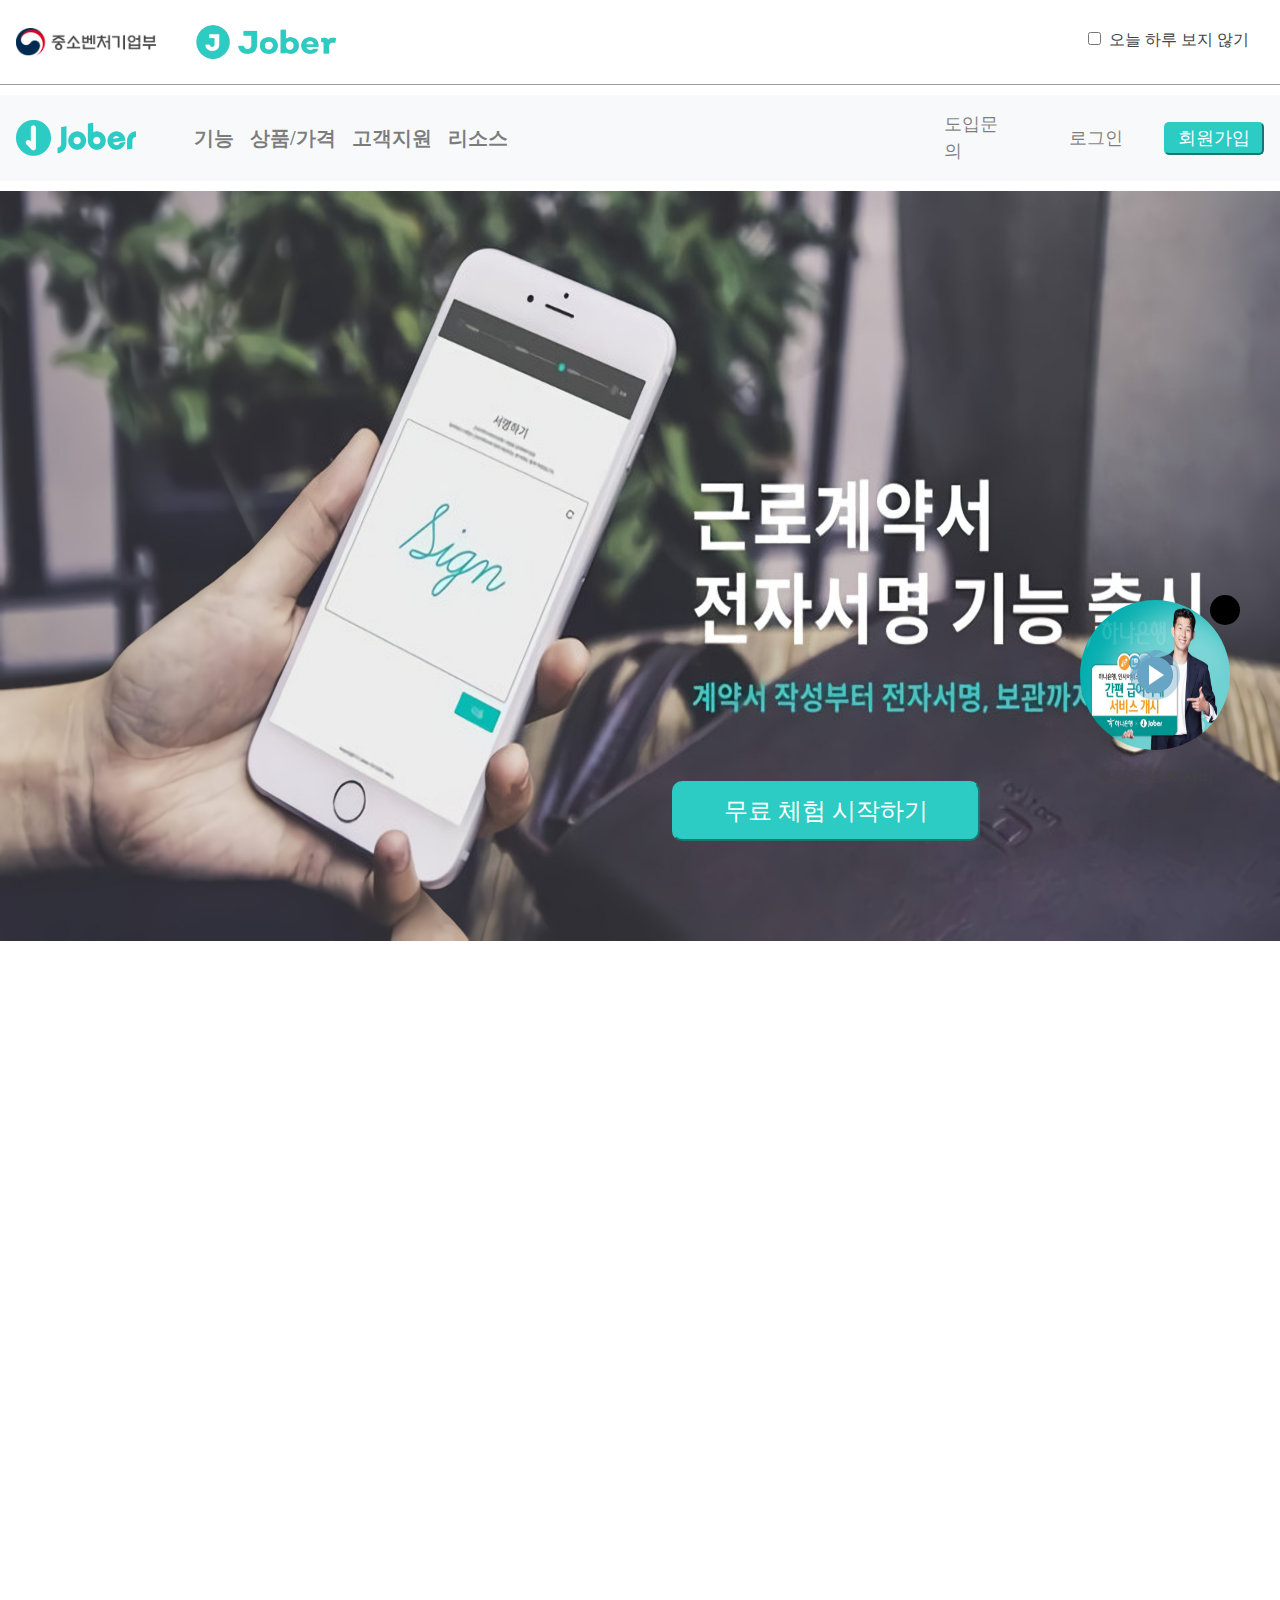
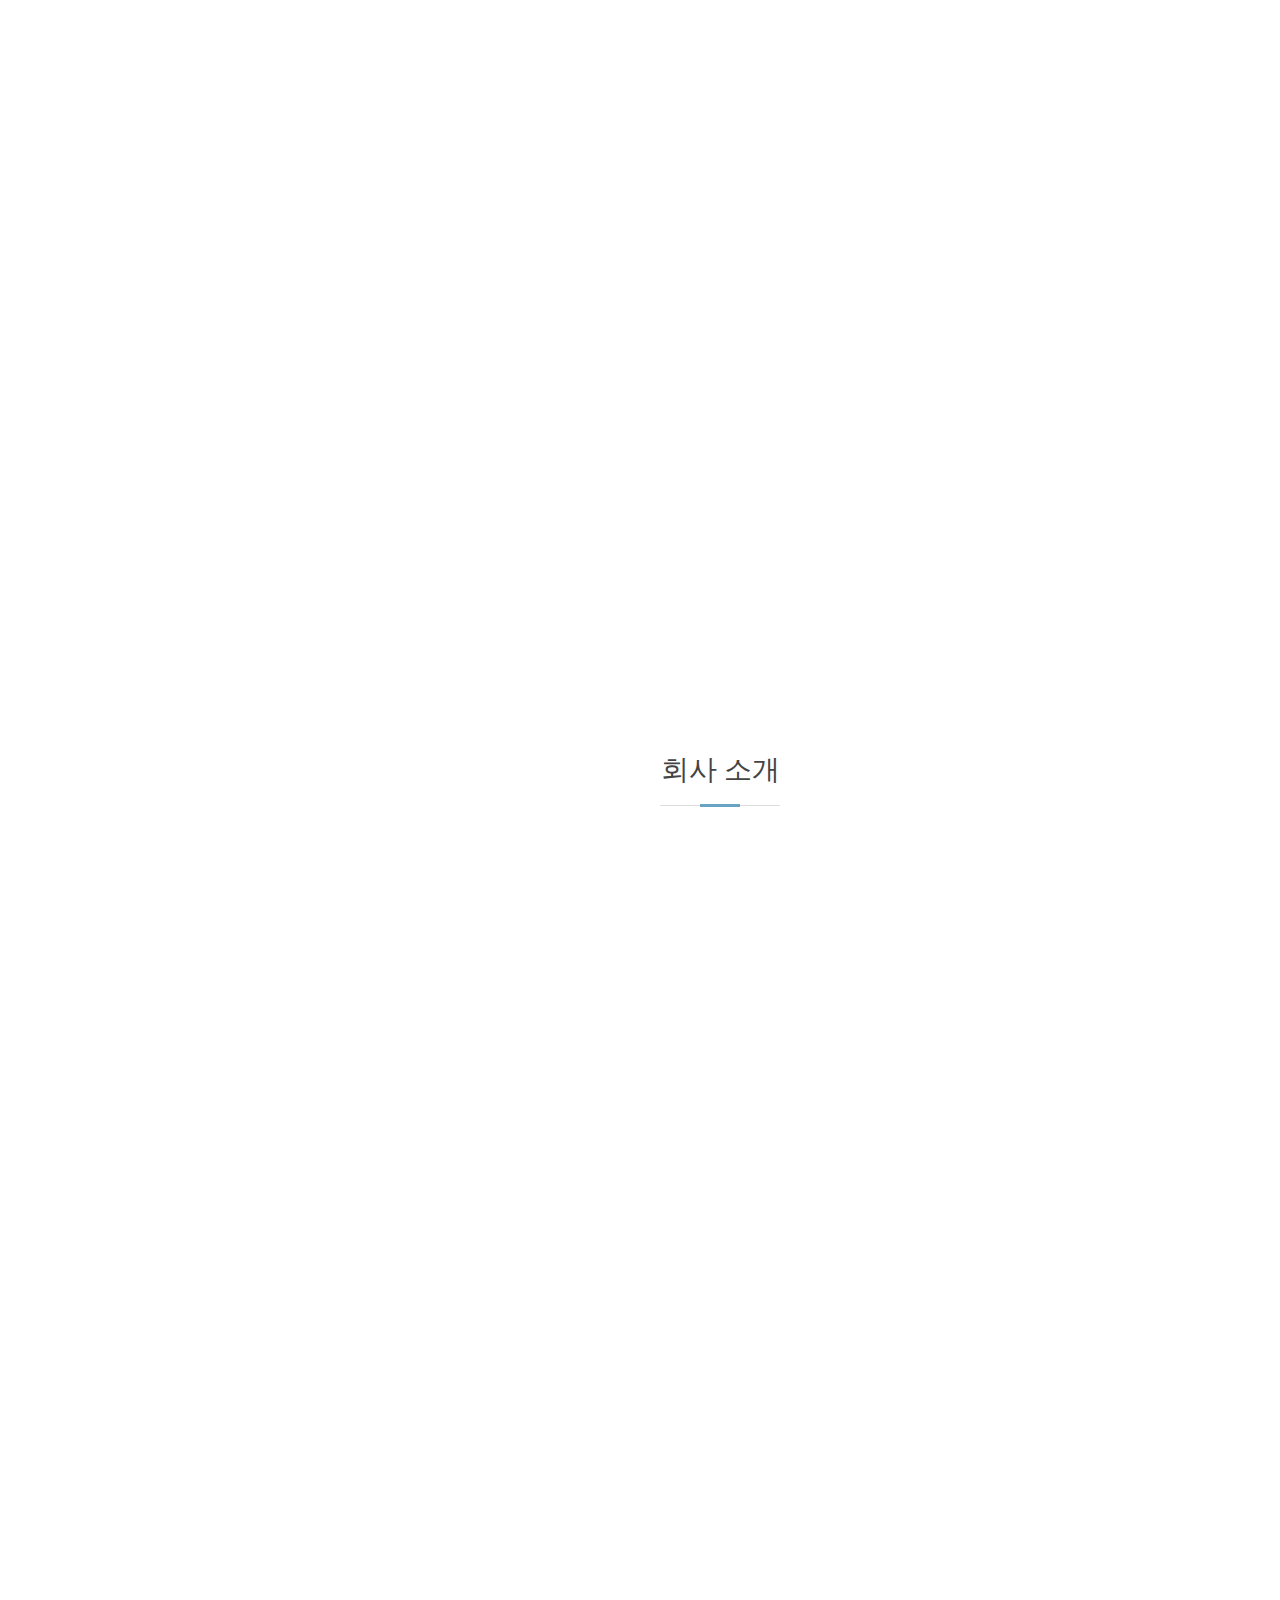
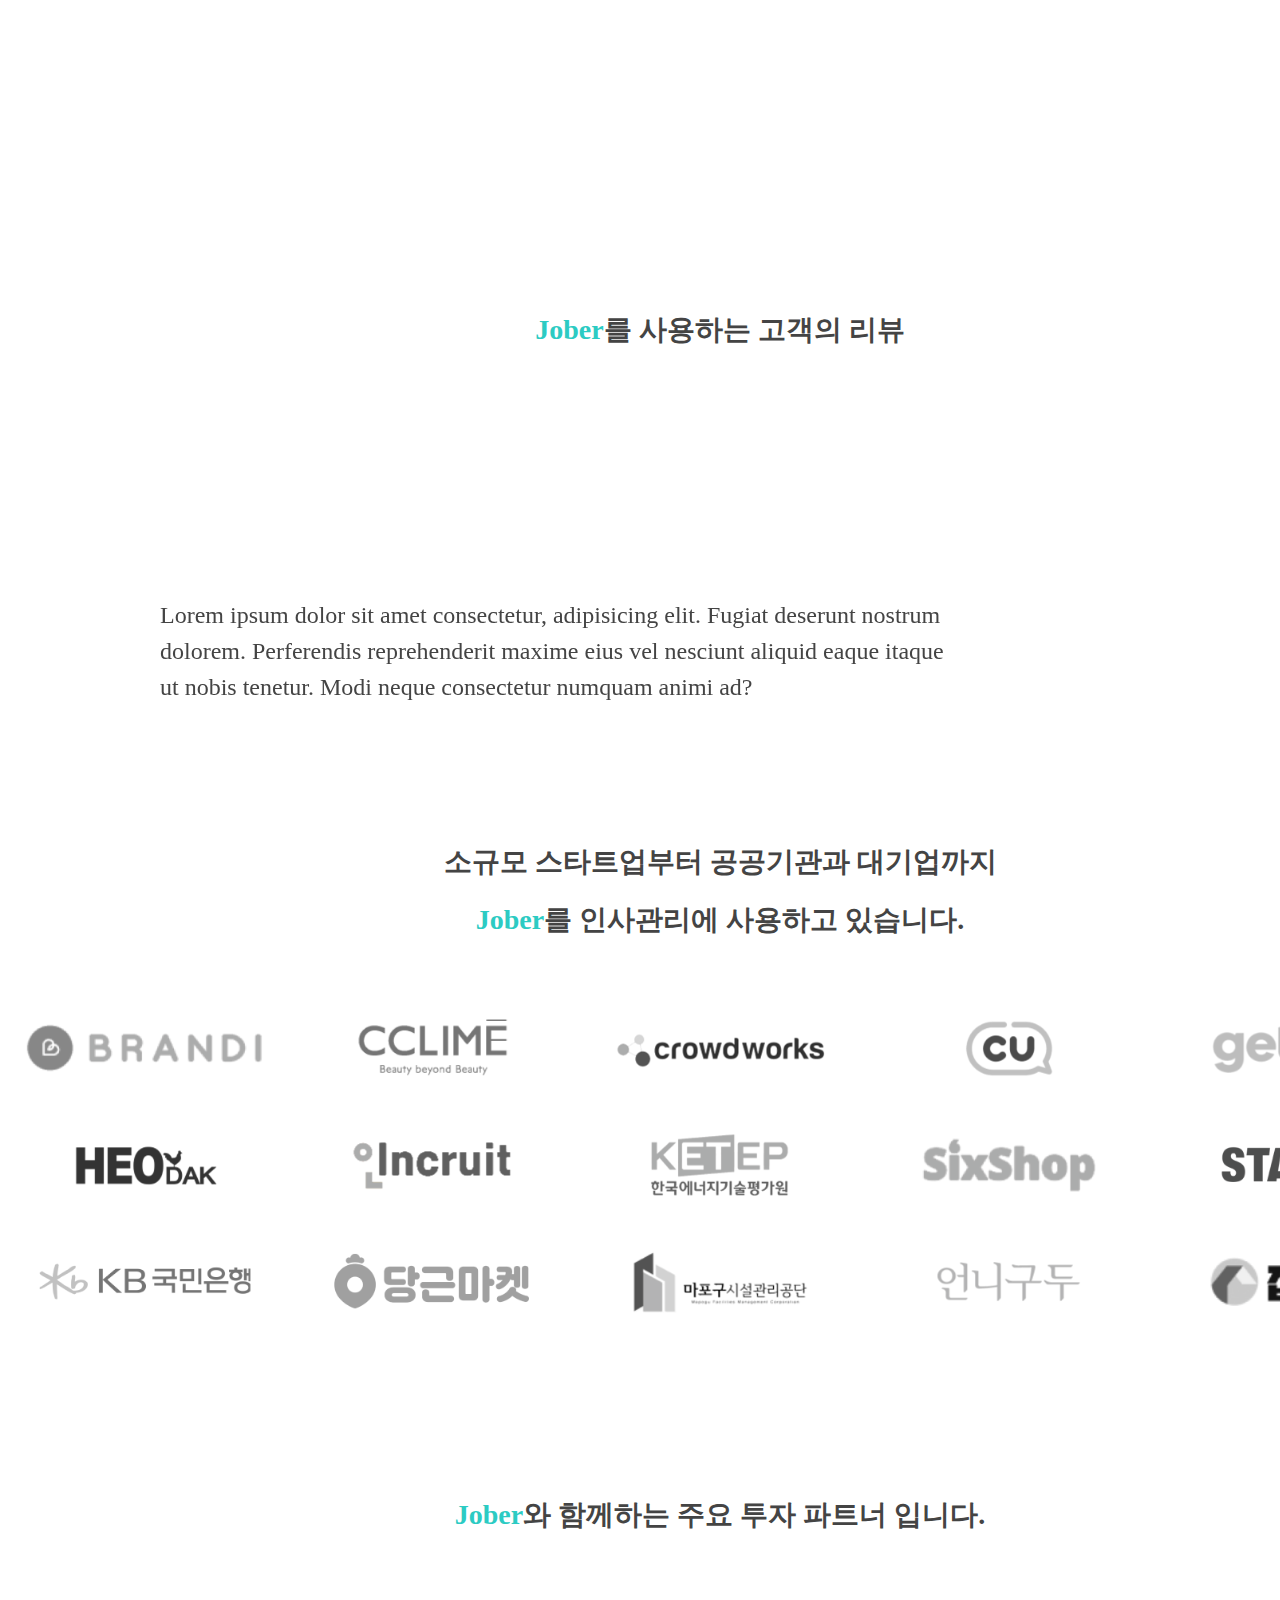
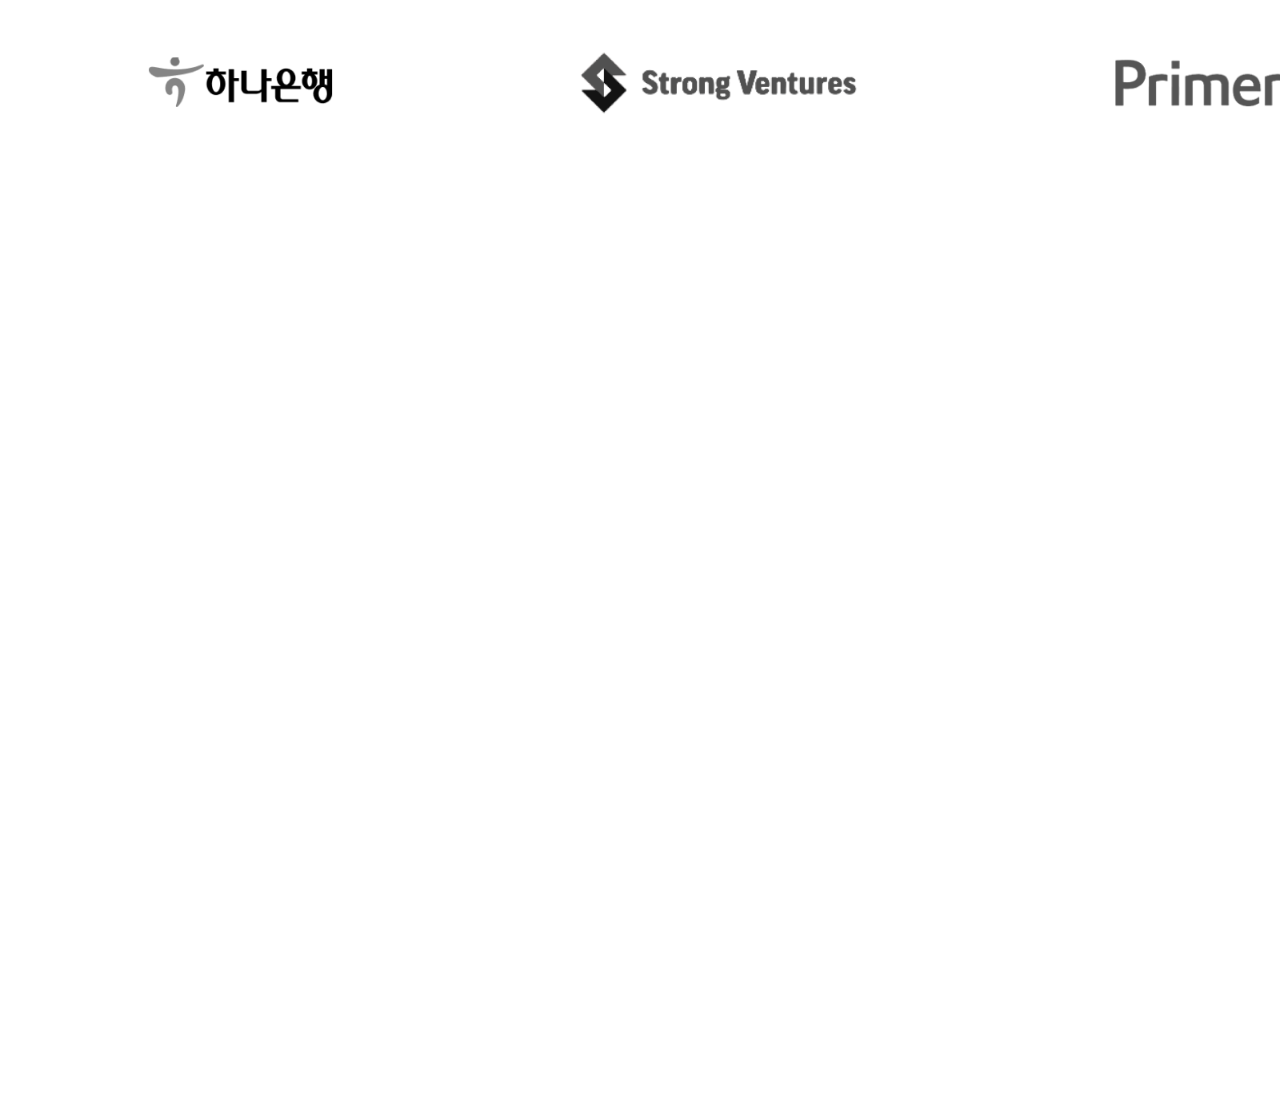
==== index.html @ acbde09c "first commit" ====
<!DOCTYPE html>
<html lang="en">

<head>
  <meta charset="utf-8">
  <meta http-equiv="X-UA-Compatible" content="IE=edge, chrome=1">
  <meta content="width=device-width, initial-scale=1.0" name="viewport">
  <script src="https://use.fontawesome.com/releases/v5.2.0/js/all.js"></script>
  <title>Jober</title>
  <meta content="" name="description">
  <meta content="" name="keywords">
  <link href="https://fonts.googleapis.com/earlyaccess/nanumbrushscript.css" rel="stylesheet">
  <link rel="stylesheet" href="https://cdnjs.cloudflare.com/ajax/libs/font-awesome/5.9.0/css/all.css" integrity="sha256-PF6MatZtiJ8/c9O9HQ8uSUXr++R9KBYu4gbNG5511WE=" crossorigin="anonymous" />
  <!-- Favicons -->
  <link href="https://fonts.googleapis.com/icon?family=Material+Icons" rel="stylesheet">
  <link href="//spoqa.github.io/spoqa-han-sans/css/SpoqaHanSans-kr.css" rel="stylesheet">
  <link href="assets/img/jober_icon.png" rel="icon">
  <link href="assets/img/jober_icon.png" rel="apple-touch-icon">
  <script src="./assets/js/jquery-3.6.0.min.js"></script>
  
  <!-- Vendor CSS Files -->
  <link href="assets/vendor/bootstrap/css/bootstrap.min.css" rel="stylesheet">
  <link href="assets/vendor/animate.css/animate.min.css" rel="stylesheet">
  <link href="assets/vendor/icofont/icofont.min.css" rel="stylesheet">
  <link href="assets/vendor/boxicons/css/boxicons.min.css" rel="stylesheet">
  <link href="assets/vendor/venobox/venobox.css" rel="stylesheet">
  <link href="assets/vendor/owl.carousel/assets/owl.carousel.min.css" rel="stylesheet">
  <link href="assets/vendor/aos/aos.css" rel="stylesheet">

  <!-- Template Main CSS File -->
  <link href="assets/css/style.css" rel="stylesheet">

  <!-- =======================================================
  * Template Name: Moderna - v2.2.1
  * Template URL: https://bootstrapmade.com/free-bootstrap-template-corporate-moderna/
  * Author: BootstrapMade.com
  * License: https://bootstrapmade.com/license/
  ======================================================== -->
</head>

<body>

  <div class="top_modal">

    <div class="tm_contaienr">
     <div class="tm_logo">
       <img src="./assets/img/중소벤처기업부_logo.png" alt="" width="140">
       <i class="fas fa-times"></i>
       <img src="./assets/img/jober.png" alt="" width="140">
     </div>

    <div class="today_check">
      <input type="checkbox" class="mr-1">
      오늘 하루 보지 않기
      <a class="cancle"><i class="fas fa-times fa-lg" style="margin-left:15px"></i></a>
    </div>
  </div>
  </div>


  <!-- ======= Header ======= -->
  <header>
  <div class="nav_container">
    <nav class="navbar navbar-expand-lg navbar-light bg-light">
      <a class="navbar-brand" href="#"><img src="./assets/img/Jober Logo - primary.png" alt="" width="120px"></a>
      <button class="navbar-toggler" type="button" data-toggle="collapse" data-target="#navbarText" aria-controls="navbarText" aria-expanded="false" aria-label="Toggle navigation">
        <span class="navbar-toggler-icon"></span>
      </button>
      <div class="collapse navbar-collapse" id="navbarText">
        <ul class="navbar-nav mr-auto">
          <li class="nav-item">
            <a class="nav-link" href="#">기능 <span class="sr-only">(current)</span></a>
          </li>
          <li class="nav-item">
            <a class="nav-link" href="#">상품/가격</a>
          </li>
          <li class="nav-item">
            <a class="nav-link" href="#">고객지원</a>
          </li>
          <li class="nav-item">
            <a class="nav-link" href="#">리소스</a>
          </li>
        </ul>
        <span class="navbar-text">
          <div class="question">
            <i class="far fa-comment-dots"></i>
            <p>도입문의</p>
          </div>
          <div class="sign_in">
            <i class="fas fa-sign-in-alt"></i>
            <p>로그인</p>
          </div>
          <div class="sign_up">
            <button class="btn-info">회원가입</button>
          </div>
        </span>
      </div>
    </nav>
</div>
</header>
  <!-- ======= Hero Section ======= -->
  <section id="hero" class="d-flex justify-cntent-center align-items-center">
    <div class="hero_contents">
      <button class="btn-info">무료 체험 시작하기</button>
    </div>
  </section><!-- End Hero -->



  <!-- main start -->
  <main id="main">


    <div class="main_container" data-aos="fade-up" style="margin-top: 200px;">
            
      <div class="section-title">
        <h2>Jober 인사서비스 핵심</h2>
      </div>
       

      
      <div id="carouselExampleFade" class="carousel slide carousel-fade" data-ride="carousel">

        <div class="slidebanner">
          <ul class="bannerbox">   

            <li class="slide_contents">
              <div class="ad_ct">
                <div class="ad_img1">
                </div>
                <h4>근로계약 및 인사서식</h4>
                <p>PC나 모바일로 전자서명이 가능한 근로계약서의 생성 및 관리</p>
                </div>
          </li>

            <li class="slide_contents">
              <div class="ad_ct">
                <div class="ad_img2">
                </div>
                <h4>임직원 정보관리</h4>
                <p>임직원의 인사정보를 한곳에서! 임직원 인사카드</p>
              </div>
            </li>
            
            <li class="slide_contents">
              <div class="ad_ct">
                <div class="ad_img3">
                </div>
              <h4>채용자 관리 시스템</h4>
              <p>지원자의 이력서 관리가 가능한 채용 사이트 생성 및 지원자 관리</p>
            </div>
            </li>

            <li class="slide_contents">
              <div class="ad_ct">
                <div class="ad_img4">
                </div>
              <h4>임직원 인건비 관리</h4>
              <p>급여이체도 쉽고 빠르게 급여대장 관리</p>
            </div>
            </li>

            <li class="slide_contents">
              <div class="ad_ct">
                <div class="ad_img5">
                </div>
              <h4>노무사 연결 및 상담</h4>
              <p>지원금 신청부터 노무이슈 해결까지 노무사 연결 및 상담</p>
            </div>
            </li>
            
          </ul>        
        </div> 


        </div>
      </div>
        <div style="clear:both;margin-bottom: 75px;"></div>


    <!-- ======= Services Section ======= -->
    <section class="services">
      <div class="main_container">

        <div class="row">
          <div class="col-md-6 col-lg-3 d-flex align-items-stretch" data-aos="fade-up">
            <div class="icon-box icon-box-pink">
              <div class="icon"><i class="far fa-comments" style="font-size: 35px;"></i></div>
              <h4 class="title"><a href="">소통</a></h4>
              <p class="description"><spen style="color: #2ccbc3;">JOBER</spen>는 소통을 통해 부족한 점을 보안합니다.</p>
            </div>
          </div>

          <div class="col-md-6 col-lg-3 d-flex align-items-stretch" data-aos="fade-up" data-aos-delay="100">
            <div class="icon-box icon-box-cyan">
              <div class="icon"><i class="far fa-lightbulb" style="font-size: 35px;"></i></div>
              <h4 class="title"><a href="">창의력</a></h4>
              <p class="description"><spen style="color: #2ccbc3;">JOBER</spen>는 창의력으로 새로운 것을 도전합니다.</p>
            </div>
          </div>

          <div class="col-md-6 col-lg-3 d-flex align-items-stretch" data-aos="fade-up" data-aos-delay="200">
            <div class="icon-box icon-box-green">
              <div class="icon"><i class="far fa-handshake"  style="font-size: 35px;"></i></div>
              <h4 class="title"><a href="">협력</a></h4>
              <p class="description"><spen style="color: #2ccbc3;">JOBER</spen>는 협력을 통해 문제를 해결해 나갑니다.</p>
            </div>
          </div>

          <div class="col-md-6 col-lg-3 d-flex align-items-stretch" data-aos="fade-up" data-aos-delay="200">
            <div class="icon-box icon-box-blue">
              <div class="icon"><i class="bx bx-world"></i></div>
              <h4 class="title"><a href="">발전</a></h4>
              <p class="description"><spen style="color: #2ccbc3;">JOBER</spen>는 소통 , 창의력 , 협력을 통해 나아갑니다.</p>
            </div>
          </div>

        </div>

      </div>
    </section><!-- End Services Section -->

    <!-- ======= Why Us Section ======= -->
    <section class="why-us section-bg" >
      <div class="main_container">
        <div class="video_icon">
          <i class="fas fa-times fa-lg"></i>
        </div>
        <div class="row">
          <div class=" video-box">
            
            <a href="https://youtu.be/bBo8QLBemeE" class="venobox play-btn mb-4" data-vbtype="video" data-autoplay="true"></a>
          </div>

          <p class="video_content">하나은행 ✖ 자버</p>
          
        </div>

      </div>
    </section><!-- End Why Us Section -->



    <!-- ======= Features Section ======= -->
    <section class="features">
      <div class="main_container mb-5">

        <div class="section-title">
          <h2>회사 소개</h2>
        </div>

        <div class="row mb-5" data-aos="fade-up">
          <div class="col-md-5">
            <img src="./assets/img/undraw_winners_ao2o.svg" class="img-fluid" alt="">
          </div>
          <div class="col-md-7 pt-5  company_intro">
            <h3><strong><spen style="color: #2ccbc3;">Jober</spen> 수상내역 · 정부지원사업</strong></h3>
            <br>
            <br>
            <p>
              2019 은행권청년창업재단 디캠프의 스타트업 데모데이 행사 우승
              <br>
              <br>
              2018~2020 창업진흥원에서 시행한 정부 사업 수행
              <br>
              <br>
              2020 삼일상업고등학교 산학협력 체결
              <br>
              <br>
              2019 서울산업진흥원에서 서울창업허브 우수기업 선정
              <br>
              <br>
              벤처기업·특허출원
              <br>
              <br>
              비대면바우처 사업 공급기업 선정
            </p>
          </div>
        </div>



        <div class="row" data-aos="fade-up">
          <div class="col-md-5">
            <img src="./assets/img/undraw_visual_data_re_mxxo (1).svg" class="img-fluid" alt="">
          </div>
          <div class="col-md-7 pt-5 company_intro">
            <h3><strong>함께 성장하는 <spen style="color: #2ccbc3;">Jober</strong></spen></h3>
            <br>
            <br>
            <p>
              2018년 1월 출시 이후 소상공인부터 스타트업, 중소기업 뿐만 아니라
              <br>
              <br>
              근로자수가 300명이나 넘는 대기업, 공공기관까지
              <br>
              <br>
              자버 인사 서비스를 인사관리에 사용하고 있는 기업/기관들이 꾸준히 증가해왔습니다.
              <br>
              <br>
              2021년 3월 기준, 2만개 이상의 고객사가 자버 인사 서비스를 이용하고 있으며
              <br>
              <br>
              매월 1,000개 이상이 고객사 신규 고객으로 유입되고 있습니다.
            </p>
          </div>
          </div>
        <img src="./assets/img/icon" alt="">

      </div>



          <!--<h3>출처</h3>
          JQuery 단순 자동롤링배너(작성자 레사)
          https://blog.naver.com/kkoma913/220289160897 -->



            <div class="main_container">

              <h3 style="text-align: center; font-size: 28px;" ><strong><spen style="color: #2ccbc3;">Jober</spen>를 사용하는 고객의 리뷰</strong></h3><br><br><br>
              
              <div class="interview-box">

                <div id="carouselExampleIndicators" class="carousel slide" data-ride="carousel">
                  <ol class="carousel-indicators">
                    <li data-target="#carouselExampleIndicators" data-slide-to="0" class="active"></li>
                    <li data-target="#carouselExampleIndicators" data-slide-to="1"></li>
                    <li data-target="#carouselExampleIndicators" data-slide-to="2"></li>
                  </ol>
                  <div class="carousel-inner">
                    <div class="carousel-item active">
                      <div class="carousel-contents">
                      <p>Lorem ipsum dolor sit amet consectetur, adipisicing elit. Fugiat deserunt nostrum dolorem. Perferendis reprehenderit maxime eius vel nesciunt aliquid eaque itaque ut nobis tenetur. Modi neque consectetur numquam animi ad?</p>
                     </div>
                    </div>
                    <div class="carousel-item">
                      <div class="carousel-contents">
                        <p>Lorem ipsum dolor sit amet consectetur, adipisicing elit. Fugiat deserunt nostrum dolorem. Perferendis reprehenderit maxime eius vel nesciunt aliquid eaque itaque ut nobis tenetur. Modi neque consectetur numquam animi ad?</p>
                       </div>
                    </div>
                    <div class="carousel-item">
                      <div class="carousel-contents">
                        <p>Lorem ipsum dolor sit amet consectetur, adipisicing elit. Fugiat deserunt nostrum dolorem. Perferendis reprehenderit maxime eius vel nesciunt aliquid eaque itaque ut nobis tenetur. Modi neque consectetur numquam animi ad?</p>
                       </div>
                    </div>
                  </div>
                  <a class="carousel-control-prev" href="#carouselExampleIndicators" role="button" data-slide="prev">
                    <span class="carousel-control-prev" aria-hidden="true"><i class="fas fa-angle-left fa-4x" style="color:black"></i></span>
                    <span class="sr-only"></span>
                  </a>
                  <a class="carousel-control-next" href="#carouselExampleIndicators" role="button" data-slide="next">
                    <span class="carousel-control-next" aria-hidden="true"><i class="fas fa-angle-right fa-4x" style="color:black"></i></span>
                    <span class="sr-only"></span>
                  </a>
                </div>

              </div>

            </div>
          

          <div class="pt-5 icon_container main_container" style="margin-top:30px;">
            <h3 style="text-align: center; font-size: 28px;margin-bottom: 0; "><strong>소규모 스타트업부터 공공기관과 대기업까지 </strong></h3><br>

              <h3 style="text-align: center; font-size: 28px; "><strong><span style="color: #2ccbc3;">Jober</span>를 인사관리에 사용하고 있습니다.</strong></h3>
                <br>
                <div class='icons'>
                <a href="https://www.brandi.co.kr/"><img src='./assets/img/icon1.png'></a>
                </div>
                <div class='icons'>
                <a href="https://cclime.co.kr/"><img src='./assets/img/icon2.png'></a>
                </div>
                <div class='icons'>
                <a href="https://crowdworks.kr/?utm_source=google&utm_medium=cpc&utm_campaign=sa_pc&utm_term=crowdworks&gclid=Cj0KCQjwkZiFBhD9ARIsAGxFX8BdypHGnUnk8q_rB4kQk1rrDGbDF9E1_VVjJ4FXG6Rxu2yYEfp3zFMaAmopEALw_wcB"><img src='./assets/img/icon3.png'></a>
                </div>
                <div class='icons'>
                <a href="https://cu.bgfretail.com/index.do"><img src='./assets/img/icon4.png'></a>
                </div>
                <div class='icons'>
                <a href="https://www.getcha.kr/"><img src='./assets/img/icon5.png'></a>
                </div>
                <div class='icons'>
                <a href="https://www.heodak.com/"><img src='./assets/img/icon6.png'></a>
                </div>
                <div class='icons'>
                <a href="https://www.incruit.com/?utm_source=google&utm_medium=cpc&utm_campaign=paid_keyword_google_pc&utm_term=%EC%B7%A8%EC%97%85%EC%82%AC%EC%9D%B4%ED%8A%B8%EC%B6%94%EC%B2%9C&epe_vid=103&epe_tcd=40175265&pco=107&gclid=Cj0KCQjwkZiFBhD9ARIsAGxFX8BmJfOow1HSjihU70XWDTmSdwc4Z4tr92oF6pnvLMLin_1UOjZdlv8aAoj2EALw_wcB"><img src='./assets/img/icon7.png'></a>
                </div>
                <div class='icons'>
                <a href="https://www.ketep.re.kr/contents/siteMain.do"><img src='./assets/img/icon8.png'></a>
                </div>
                <div class='icons'>
                <a href="https://www.sixshop.com/"><img src='./assets/img/icon9.png'></a>
                </div>
                <div class='icons'>
                <a href="https://www.stage9.co.kr/"><img src='./assets/img/icon10.png'></a>
                </div>
                <div class='icons'>
                <a href="https://www.kbstar.com/"><img src='./assets/img/icon11.png'></a>
                </div>
                <div class='icons'>
                <a href="https://www.daangn.com/"><img src='./assets/img/icon12.png'></a>
                </div>
                <div class='icons'>
                <a href="https://www.mfmc.or.kr/app/user/main/main.do"><img src='./assets/img/icon13.png'></a>
                </div>
                <div class='icons'>
                <a href="https://sistershu.com/"><img src='./assets/img/icon14.png'></a>
                </div>
                <div class='icons'>
                <a href="https://ziptoss.com/"><img src='./assets/img/icon15.png'></a>
                </div>

          <div style="clear:both;"></div>
      </div>
      </div>


      <div class="pt-5 icon_container main_container" style="margin-bottom: 100px; margin-top: 100px;">
        <div style="display: flex; justify-content: center;">
          <h3 style="font-size: 28px;"><strong><span style="color: #2ccbc3;">Jober</span>와 함께하는 주요 투자 파트너 입니다.</strong></h3>
        </div>
        <br>
        <br>
        <br>
        <br>
          <div style="display: flex; justify-content:space-around">
            <div class='icons'>
              <a href="https://www.kebhana.com/"><img src='./assets/img/하나은행.png'></a>
            </div>
            <div class='icons'>
              <a href="https://www.strongvc.com/"><img src='./assets/img/strong ventures.png'></a>
            </div>
            <div class='icons'>
              <a href="https://premier.one/"><img src='./assets/img/preimer.png'></a>
            </div>
          </div>
        </div>
 
        <!-- map -->
        <section class="section-bg" data-aos="fade-up" date-aos-delay="200">

          <div class="main_container" style="padding: 0;">
            <div class="row map_ct">
              <div class="col-lg-6 video-box2"><div class="map">
                <iframe src="https://www.google.com/maps/embed?pb=!1m18!1m12!1m3!1d4245.55328280116!2d126.95034848883691!3d37.54576680271514!2m3!1f0!2f0!3f0!3m2!1i1024!2i768!4f13.1!3m3!1m2!1s0x357c98a113276bab%3A0x42ef51912d6e6968!2z7ISc7Jq47LC97JeF7ZeI67iM!5e0!3m2!1sko!2skr!4v1621575228846!5m2!1sko!2skr"
                 style="border:0;" allowfullscreen="" loading="lazy"></iframe></div>
              </div>
    
              <div class="col-lg-6 d-flex flex-column justify-content-center p-5">
                <div class="map_text">
                <p>
                  <h5><strong>Address</strong></h5>
                  서울특별시 마포구 백범로31길 21 804호 (서울창업허브)<br><br>
                  <h5><strong>Tel</strong></h5>
                  <a href="tel:02-6402-0508">02-6402-0508</a><br><br>
                  <h5><strong>Email</strong></h5>
                  <a href="mailto:contact@jober.io">contact@jober.io</a><br><br>  
                </p>
                </div>
              </div>
              </div>
            </div>
         </section>
        
    </section><!-- End Features Section -->

  </main><!-- End #main -->

  <!-- ======= Footer ======= -->
  <footer id="footer" data-aos="fade-up" data-aos-easing="ease-in-out" data-aos-duration="500">

    



    <div class="main_container">
      <div class="copyright">
        (주) 자버 | 대표: 이동욱 | 서울특별시 마포구 백범로31길 21 804호 (서울창업허브) <br><br>
사업자등록번호: 246-81-00740 | 통신판매업신고: 2017-서울마포-2205 | 전화번호: 02-6402-0508

      </div>
      <div class="credits">
        <!-- All the links in the footer should remain intact. -->
        <!-- You can delete the links only if you purchased the pro version. -->
        <!-- Licensing information: https://bootstrapmade.com/license/ -->
        <!-- Purchase the pro version with working PHP/AJAX contact form: https://bootstrapmade.com/free-bootstrap-template-corporate-moderna/ -->
        <br>copyright © Jober 인사관리 서비스
        <br>
        <br>
        <a href="https://www.youtube.com/channel/UC_NRW0mOhC6DwkwvmIR2GbQ"><img src="./assets/img/유튜브.png" alt="" style="width: 22px; margin-right: 10px;"></a>
          <a href="https://www.facebook.com/jober.recruit/"><img src="./assets/img/페이스북.png" alt="" style="width: 22px; margin-right: 10px;"></a>
          <a href="https://www.instagram.com/jober.io/"><img src="./assets/img/Vector.png" alt="" style="width: 22px;"></a>
      </div>
    </div>
  </footer><!-- End Footer -->

  <a href="#" class="back-to-top"><i class="icofont-simple-up"></i></a>
 








  <script>

    $('.cancle').click(()=>{
      $('.top_modal').fadeOut();
    });


    $('.video_icon').click(()=>{
      $('.why-us').hide();
    })

  </script>




  <script>

      let current=0;
      let $interval;
      let plussize;
      let minussize;
      let timeset = 1000;

      timer();

      function timer(){
          var $interval=setInterval(function(){slide()},4000);                        
        }

        if(window.innerWidth >= 1200){
          plussize = "+=368px"
          minussize = "-=368px"
          timeset = 1000;
        }else if(992 <= window.innerWidth < 1200 && window.innerWidth >= 992){
          plussize = "+=315px"
          minussize = "-=315px"
          timeset = 1000;
        }else if(window.innerWidth < 992 && window.innerWidth >= 768 ){
          plussize = "+=353px"
          minussize = "-=353px"
          timeset = 1000;
        }else if(window.innerWidth < 768){
          plussize = "+=353px"
          minussize = "-=353px"
          timeset = 0;
        }



        function slide(){
          $(".bannerbox").animate({left:minussize},timeset,function(){
            $(this).css({"left":0});
            $(".bannerbox").append( $(".slide_contents").eq(0) );
          });    
          current++;
          if(current==5)current=0;
        }   

  </script>

  <!-- Vendor JS Files -->
  <script src="assets/vendor/jquery/jquery.min.js"></script>
  <script src="assets/vendor/bootstrap/js/bootstrap.bundle.min.js"></script>
  <script src="assets/vendor/jquery.easing/jquery.easing.min.js"></script>
  <script src="assets/vendor/php-email-form/validate.js"></script>
  <script src="assets/vendor/venobox/venobox.min.js"></script>
  <script src="assets/vendor/waypoints/jquery.waypoints.min.js"></script>
  <script src="assets/vendor/counterup/counterup.min.js"></script>
  <script src="assets/vendor/owl.carousel/owl.carousel.min.js"></script>
  <script src="assets/vendor/isotope-layout/isotope.pkgd.min.js"></script>
  <script src="assets/vendor/aos/aos.js"></script>

  <!-- Template Main JS File -->
  <script src="assets/js/main.js"></script>

</body>

</html>
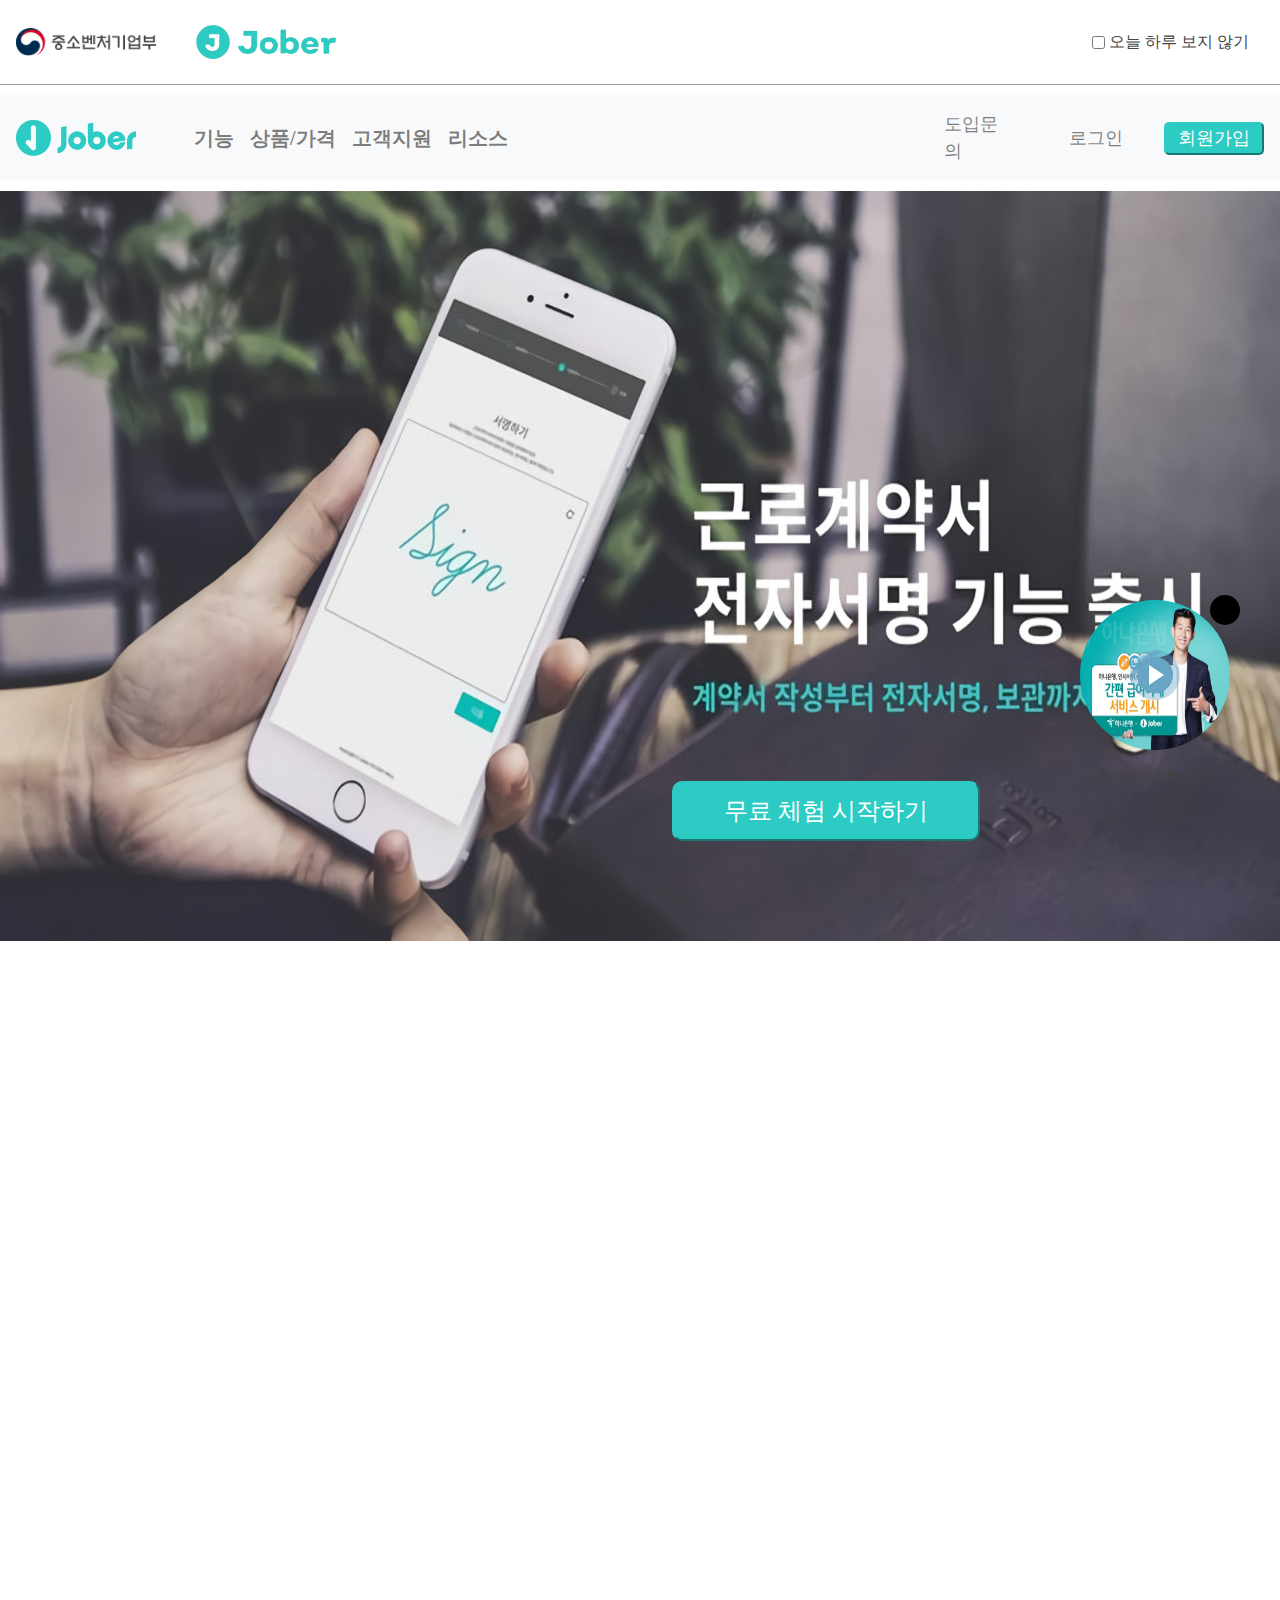
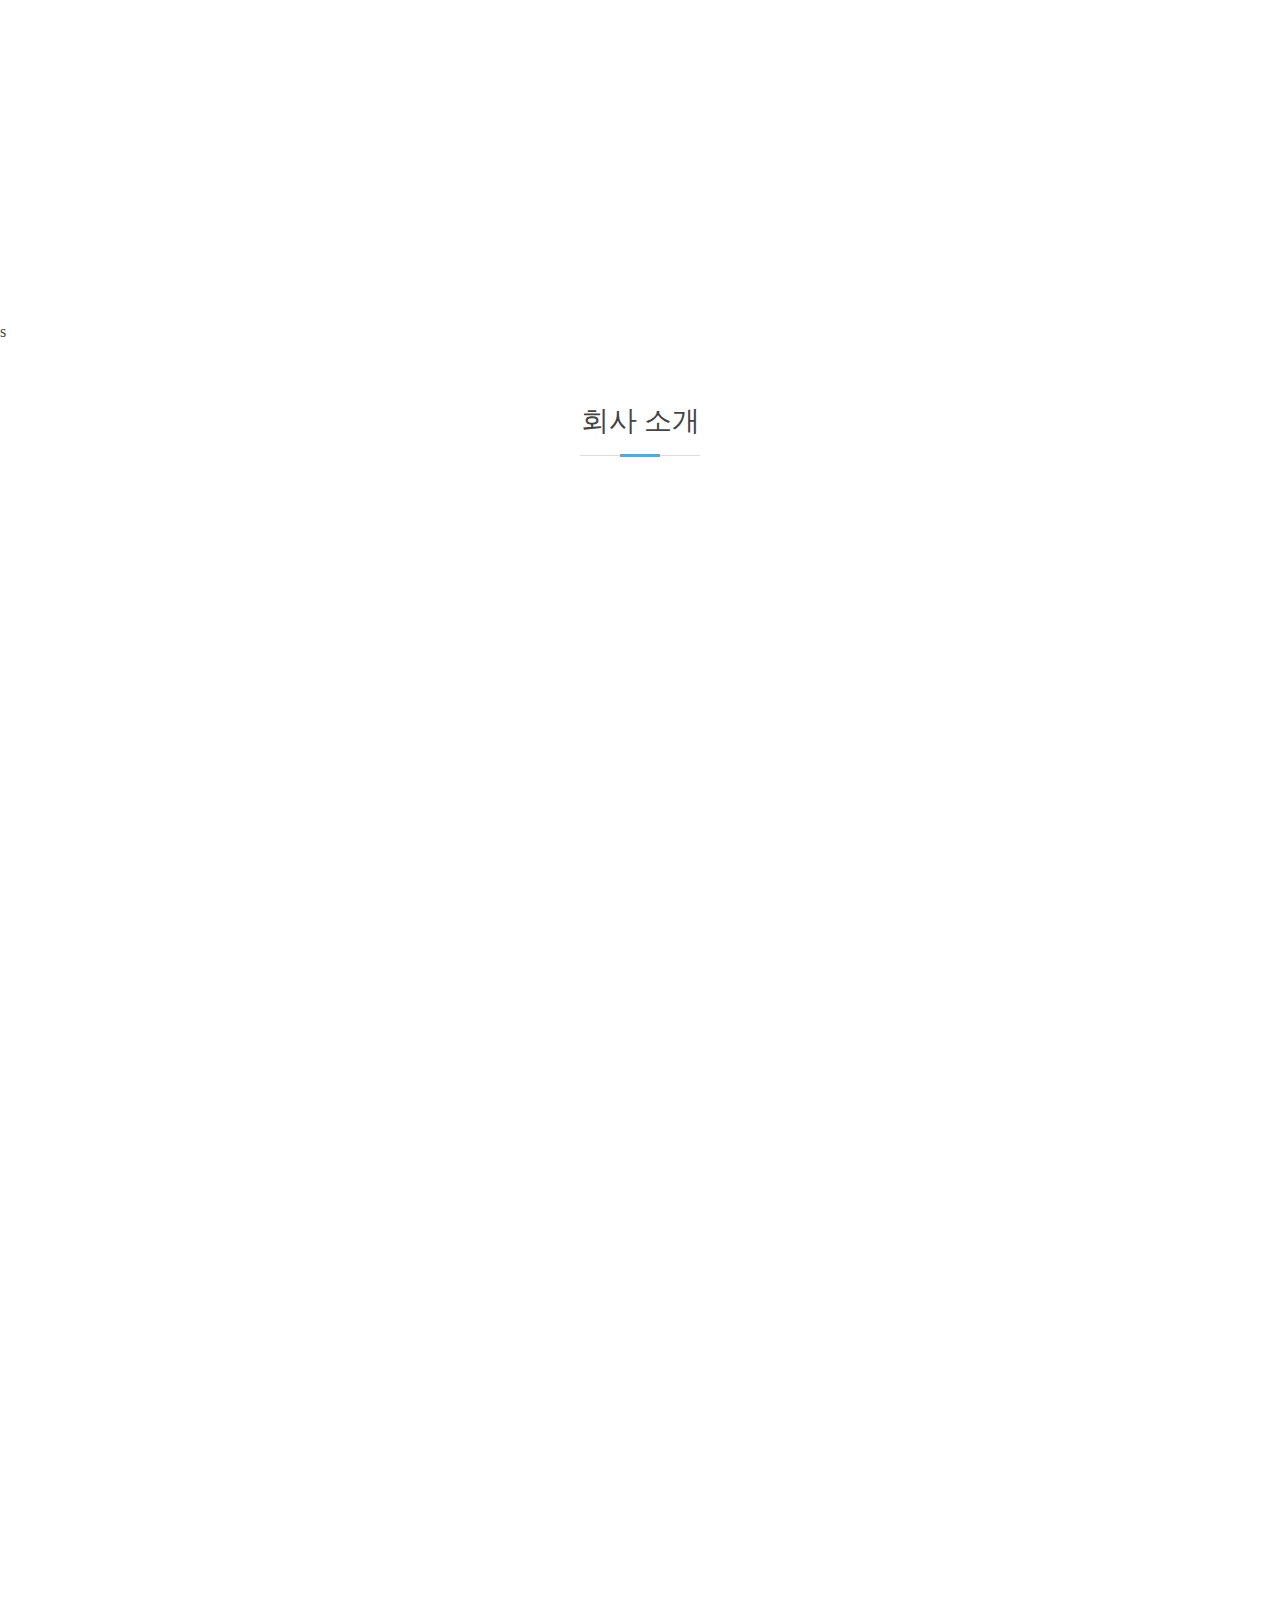
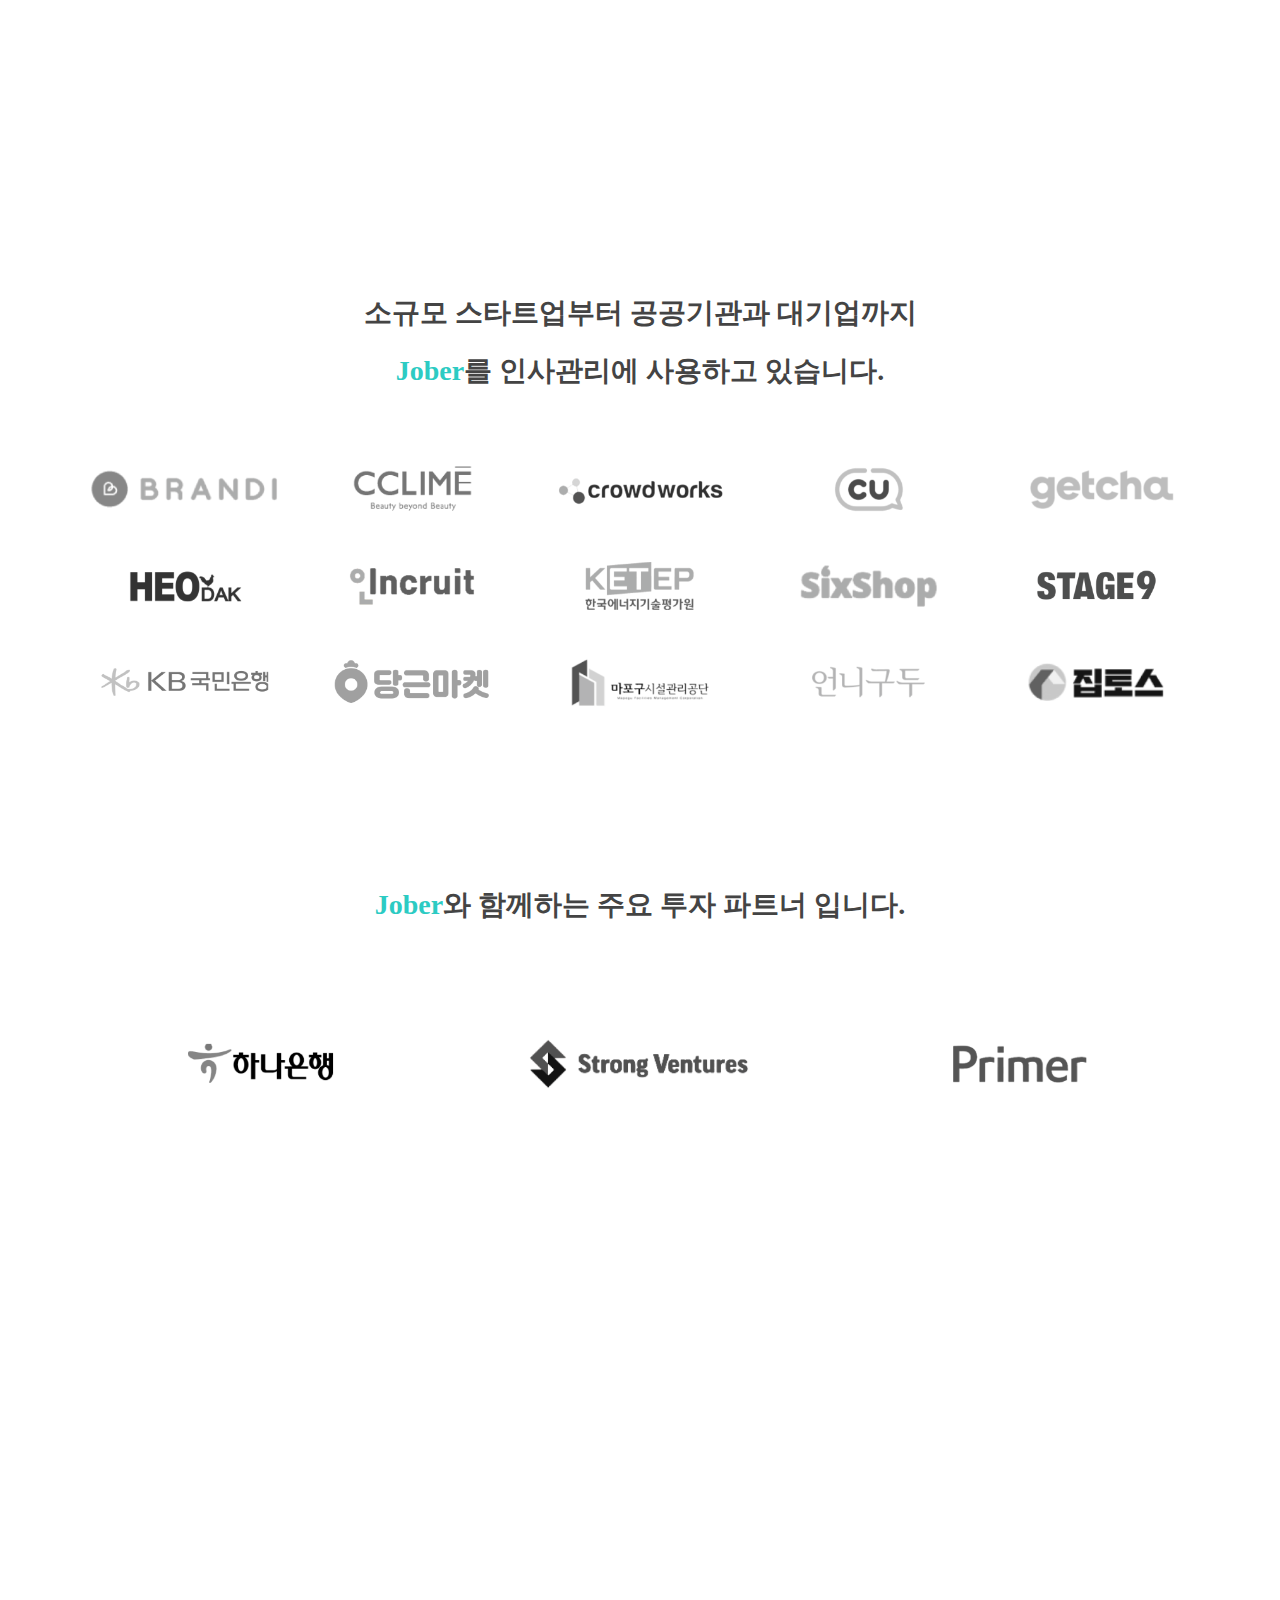
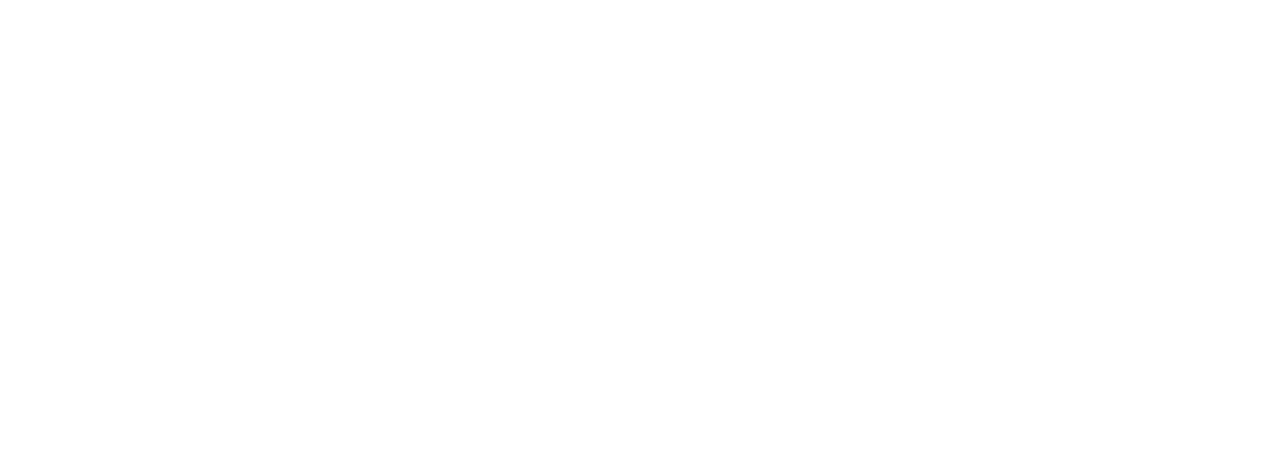
==== commit 5c321e15: "responsive page step1" ====
--- a/index.html
+++ b/index.html
@@ -59,17 +59,20 @@
 
 
   <!-- ======= Header ======= -->
+  <div class="black_ground"></div>
   <header>
   <div class="nav_container">
     <nav class="navbar navbar-expand-lg navbar-light bg-light">
       <a class="navbar-brand" href="#"><img src="./assets/img/Jober Logo - primary.png" alt="" width="120px"></a>
-      <button class="navbar-toggler" type="button" data-toggle="collapse" data-target="#navbarText" aria-controls="navbarText" aria-expanded="false" aria-label="Toggle navigation">
-        <span class="navbar-toggler-icon"></span>
+      <button class="navbar-toggler" type="button" data-toggle="collapse" data-target="#navbarScroll" aria-controls="navbarScroll" aria-expanded="false" aria-label="Toggle navigation">
+        <span class="navbar-toggler-icon">
+          <i class="fas fa-bars fa-lg"></i>
+        </span>
       </button>
-      <div class="collapse navbar-collapse" id="navbarText">
+      <div class="collapse navbar-collapse" id="navbarScroll">
         <ul class="navbar-nav mr-auto">
           <li class="nav-item">
-            <a class="nav-link" href="#">기능 <span class="sr-only">(current)</span></a>
+            <a class="nav-link" href="#">기능</a>
           </li>
           <li class="nav-item">
             <a class="nav-link" href="#">상품/가격</a>
@@ -98,6 +101,7 @@
     </nav>
 </div>
 </header>
+
   <!-- ======= Hero Section ======= -->
   <section id="hero" class="d-flex justify-cntent-center align-items-center">
     <div class="hero_contents">
@@ -178,44 +182,7 @@
         <div style="clear:both;margin-bottom: 75px;"></div>
 
 
-    <!-- ======= Services Section ======= -->
-    <section class="services">
-      <div class="main_container">
-
-        <div class="row">
-          <div class="col-md-6 col-lg-3 d-flex align-items-stretch" data-aos="fade-up">
-            <div class="icon-box icon-box-pink">
-              <div class="icon"><i class="far fa-comments" style="font-size: 35px;"></i></div>
-              <h4 class="title"><a href="">소통</a></h4>
-              <p class="description"><spen style="color: #2ccbc3;">JOBER</spen>는 소통을 통해 부족한 점을 보안합니다.</p>
-            </div>
-          </div>
-
-          <div class="col-md-6 col-lg-3 d-flex align-items-stretch" data-aos="fade-up" data-aos-delay="100">
-            <div class="icon-box icon-box-cyan">
-              <div class="icon"><i class="far fa-lightbulb" style="font-size: 35px;"></i></div>
-              <h4 class="title"><a href="">창의력</a></h4>
-              <p class="description"><spen style="color: #2ccbc3;">JOBER</spen>는 창의력으로 새로운 것을 도전합니다.</p>
-            </div>
-          </div>
-
-          <div class="col-md-6 col-lg-3 d-flex align-items-stretch" data-aos="fade-up" data-aos-delay="200">
-            <div class="icon-box icon-box-green">
-              <div class="icon"><i class="far fa-handshake"  style="font-size: 35px;"></i></div>
-              <h4 class="title"><a href="">협력</a></h4>
-              <p class="description"><spen style="color: #2ccbc3;">JOBER</spen>는 협력을 통해 문제를 해결해 나갑니다.</p>
-            </div>
-          </div>
-
-          <div class="col-md-6 col-lg-3 d-flex align-items-stretch" data-aos="fade-up" data-aos-delay="200">
-            <div class="icon-box icon-box-blue">
-              <div class="icon"><i class="bx bx-world"></i></div>
-              <h4 class="title"><a href="">발전</a></h4>
-              <p class="description"><spen style="color: #2ccbc3;">JOBER</spen>는 소통 , 창의력 , 협력을 통해 나아갑니다.</p>
-            </div>
-          </div>
-
-        </div>
+
 
       </div>
     </section><!-- End Services Section -->
@@ -240,7 +207,7 @@
     </section><!-- End Why Us Section -->
 
 
-
+s
     <!-- ======= Features Section ======= -->
     <section class="features">
       <div class="main_container mb-5">
@@ -249,32 +216,47 @@
           <h2>회사 소개</h2>
         </div>
 
-        <div class="row mb-5" data-aos="fade-up">
-          <div class="col-md-5">
-            <img src="./assets/img/undraw_winners_ao2o.svg" class="img-fluid" alt="">
-          </div>
-          <div class="col-md-7 pt-5  company_intro">
-            <h3><strong><spen style="color: #2ccbc3;">Jober</spen> 수상내역 · 정부지원사업</strong></h3>
-            <br>
-            <br>
-            <p>
-              2019 은행권청년창업재단 디캠프의 스타트업 데모데이 행사 우승
-              <br>
-              <br>
-              2018~2020 창업진흥원에서 시행한 정부 사업 수행
-              <br>
-              <br>
-              2020 삼일상업고등학교 산학협력 체결
-              <br>
-              <br>
-              2019 서울산업진흥원에서 서울창업허브 우수기업 선정
-              <br>
-              <br>
-              벤처기업·특허출원
-              <br>
-              <br>
-              비대면바우처 사업 공급기업 선정
-            </p>
+        <div class=" mb-5 history_box" data-aos="fade-up">
+          <div class="history_3">
+            <div class="history_3_contents">
+              <div class="history_contents_box">
+                <h4>2021</h4>
+                <p>하나은행 투자유치</p>
+              </div>
+            </div>
+            <div class="history_3_contents">
+              <div class="history_contents_box">
+                <h4>2019</h4>
+                <p>스타트업 데모데이 디에이(D.DAY) 우승</p>
+                <p>프라이머, 스트롱벤처스, 엔젤 투자유치</p>
+              </div>
+            </div>
+            <div class="history_3_contents">
+              <div class="history_contents_box">
+                <h4>2017</h4>
+                <p>자버 전자계약 서비스 창업</p>
+                <p>중소기업청, 프라이머 투자유치</p>
+              </div>
+            </div>
+          </div>
+
+          <div class="border_box"></div>
+          
+          <div class="history_2">
+            <div class="history_contents2_container">
+              <div class="history_2_contents">
+                <div class="history_contents_box">
+                  <h4>2018</h4>
+                  <p>스트롱벤처스 투자유치</p>
+                </div>
+              </div>
+              <div class="history_2_contents">
+                <div class="history_contents_box">
+                  <h4>2020</h4>
+                  <p>중소벤처기업부 비대면 서비스 바우처 공급기업 선정</p>
+                </div>
+              </div>
+          </div>
           </div>
         </div>
 
@@ -317,7 +299,7 @@
 
 
 
-            <div class="main_container">
+            <!-- <div class="main_container">
 
               <h3 style="text-align: center; font-size: 28px;" ><strong><spen style="color: #2ccbc3;">Jober</spen>를 사용하는 고객의 리뷰</strong></h3><br><br><br>
               
@@ -358,7 +340,7 @@
 
               </div>
 
-            </div>
+            </div> -->
           
 
           <div class="pt-5 icon_container main_container" style="margin-top:30px;">
@@ -503,7 +485,12 @@
 
 
 
-
+  <script>
+
+    $('.navbar-toggler-icon').click(()=>{
+      $('.black_ground').fadeToggle();
+    });
+  </script>
 
 
   <script>
@@ -536,22 +523,25 @@
           var $interval=setInterval(function(){slide()},4000);                        
         }
 
-        if(window.innerWidth >= 1200){
-          plussize = "+=368px"
+        if(window.innerWidth >= 1500){
           minussize = "-=368px"
           timeset = 1000;
-        }else if(992 <= window.innerWidth < 1200 && window.innerWidth >= 992){
-          plussize = "+=315px"
-          minussize = "-=315px"
+        }else if(992 <= window.innerWidth < 1500 && window.innerWidth >= 1260){
+          minussize = "-=388px"
           timeset = 1000;
-        }else if(window.innerWidth < 992 && window.innerWidth >= 768 ){
-          plussize = "+=353px"
-          minussize = "-=353px"
+        }else if(window.innerWidth < 1260 && window.innerWidth >= 1080 ){
+          minussize = "-=328px"
           timeset = 1000;
-        }else if(window.innerWidth < 768){
-          plussize = "+=353px"
-          minussize = "-=353px"
-          timeset = 0;
+        }else if(window.innerWidth < 1080 && window.innerWidth >=780){
+          minussize = "-=358px"
+          timeset = 1000;
+        }else if(window.innerWidth < 768 && window.innerWidth >=635){
+          minussize = "-=273px"
+          timeset = 1000;
+        }else if(window.innerWidth < 635){
+          minussize = "-=" + window.innerWidth-60 + "px";
+          console.log(`-=  {window.innerWidth-60}  px`);
+          timeset = 1000;
         }
 
 
--- a/assets/css/style.css
+++ b/assets/css/style.css
@@ -71,12 +71,35 @@
   align-items: center;
 }
 
+.today_check{
+  display: flex;
+  align-items: center;
+}
+
 .cancle{
   color:black;
 }
 
 .cancle:hover{
   color:rgb(128, 128, 128);
+}
+
+@media (max-width:768px){
+  .top_modal{
+    height: 60px;
+  }
+
+  .tm_logo{
+    width: 200px;
+  }
+
+  .tm_logo img{
+    width : 80px;
+  }
+
+  .today_check{
+    font-size: 12px;
+  }
 }
 
 /*--------------------------------------------------------------
@@ -161,6 +184,53 @@
   border-color: #2ccbc3;
 }
 
+.navbar-toggler{
+  display: flex;
+  align-items: center;
+}
+
+.navbar-toggler-icon {
+   display: flex;
+   align-items: center;
+   justify-content: center;
+   }
+   
+  .black_ground{
+    width: 100vw;
+    height: 100vh;
+    background: rgb(0, 0, 0,0.5);
+    position: fixed;
+    display: none;
+    z-index: 10;
+  }
+@media (max-width:768px){
+  header{
+    height: 60px;
+    padding: 0;
+  }
+  .navbar{
+    top: 0;
+  }
+  .navbar-brand img{
+    width:80px;
+  }
+  .navbar-toggler-icon{
+    font-size: 12px;
+  }
+  .nav-item a{
+    font-size: 12px;
+  }
+  .navbar-text{
+    width: 250px;
+  }
+  .navbar-text div p{
+    font-size: 12px;
+  }
+  .sign_up button {
+    font-size: 12px;
+    width: 80px;
+  }
+}
 /*--------------------------------------------------------------
 # Hero Section
 --------------------------------------------------------------*/
@@ -191,6 +261,17 @@
   border-color: #2ccbc3;
 }
 
+@media (max-width:768px){
+  #hero{
+    height: 400px;
+  }
+  .hero_contents button{
+    font-size: 12px;
+    padding: 5px 10px 5px 10px;
+    right: 15vw;
+    bottom: 15%;
+  }
+}
 /*--------------------------------------------------------------
 # Sections General
 --------------------------------------------------------------*/
@@ -290,107 +371,7 @@
 /*--------------------------------------------------------------
 # Our Services
 --------------------------------------------------------------*/
-.services {
-  padding-bottom: 20px;
-}
-
-.services .icon-box {
-  padding: 30px;
-  position: relative;
-  overflow: hidden;
-  margin: 0 0 40px 0;
-  background: #fff;
-  box-shadow: 0 5px 26px 0 rgba(68, 88, 144, 0.14);
-  transition: all 0.3s ease-in-out;
-  text-align: center;
-  border: 1px solid #fff;
-}
-
-.services .icon {
-  margin: 0 auto 20px auto;
-  padding-top: 17px;
-  display: inline-block;
-  text-align: center;
-  border-radius: 50%;
-  width: 72px;
-  height: 72px;
-}
-
-.services .icon i {
-  font-size: 36px;
-  line-height: 1;
-}
-
-.services .title {
-  font-weight: 700;
-  margin-bottom: 15px;
-  font-size: 18px;
-}
-
-.services .title a {
-  color: #111;
-}
-
-.services .description {
-  font-size: 17px;
-  font-family: 'Spoqa Han Sans';
-  line-height: 28px;
-  margin-bottom: 0;
-}
-
-.services .icon-box-pink .icon {
-  background: #fceef3;
-}
-
-.services .icon-box-pink .icon i {
-  color: #ff689b;
-}
-
-.services .icon-box-pink:hover {
-  border-color: #ff689b;
-}
-
-.services .icon-box-cyan .icon {
-  background: #e6fdfc;
-}
-
-.services .icon-box-cyan .icon i {
-  color: #3fcdc7;
-}
-
-.services .icon-box-cyan:hover {
-  border-color: #3fcdc7;
-}
-
-.services .icon-box-green .icon {
-  background: #eafde7;
-}
-
-.services .icon-box-green .icon i {
-  color: #41cf2e;
-}
-
-.services .icon-box-green:hover {
-  border-color: #41cf2e;
-}
-
-.services .icon-box-blue .icon {
-  background: #e1eeff;
-}
-
-.services .icon-box-blue .icon i {
-  color: #2282ff;
-}
-
-.services .icon-box-blue:hover {
-  border-color: #2282ff;
-}
-@media (max-width: 768px) {
-  .align-items-stretch {
-    margin: auto;
-    width: 80%;
-  }
-}
+
 /*--------------------------------------------------------------
 # Why Us
 --------------------------------------------------------------*/
@@ -534,6 +515,88 @@
     text-align: center;
   }
 }
+
+
+/*--------------------------------------------------------------
+# history_box
+--------------------------------------------------------------*/
+
+.history_box{
+  display: flex;
+  justify-content: space-between;
+  width: 80%;
+  margin: auto;
+}
+
+.history_3{
+  width: 500px;
+  height: 800px;
+}
+
+.history_contents_box{
+  float: right;
+  width: 100%;
+}
+
+.history_3 .history_3_contents{
+  width: 100%;
+  height: 33.3%;
+  text-align: right;
+  display: flex;
+  align-items: center;
+}
+
+.history_3_contents h4{
+  font-size: 32px;
+  font-weight: 700;
+}
+
+.history_3_contents p{
+  width: 100%;
+  float: right;
+}
+
+.history_2{
+  width: 500px;
+  height: 800px;
+  display: flex;
+  align-items: center;
+}
+
+.history_contents2_container{
+  height: 66.6%;
+}
+
+.history_2 .history_2_contents{
+  width: 100%;
+  height: 50%;
+  text-align: left;
+  display: flex;
+  align-items: center;
+}
+
+.history_2_contents h4{
+  font-size: 32px;
+  font-weight: 700;
+}
+
+.history_2_contents p{
+  width: 100%;
+  float: left;
+}
+
+.border_box{
+  width: 0.5px;
+  height: 800px;
+  border-left:solid 1px black;
+  display: flex;
+  align-items: center;
+}
+
+
+
+
+
 /*--------------------------------------------------------------
 # Features
 --------------------------------------------------------------*/
@@ -724,81 +787,7 @@
   }
 }
 
-/*--------------------------------------------------------------
-# Service Details
---------------------------------------------------------------*/
-.service-details {
-  padding-bottom: 10px;
-}
-
-.service-details .card {
-  border: 0;
-  padding: 0 30px;
-  margin-bottom: 60px;
-  position: relative;
-}
-
-.service-details .card-img {
-  width: calc(100% + 60px);
-  margin-left: -30px;
-  overflow: hidden;
-  z-index: 9;
-  border-radius: 0;
-}
-
-.service-details .card-img img {
-  max-width: 100%;
-  transition: all 0.3s ease-in-out;
-}
-
-.service-details .card-body {
-  z-index: 10;
-  background: #fff;
-  border-top: 4px solid #fff;
-  padding: 30px;
-  box-shadow: 0px 2px 15px rgba(0, 0, 0, 0.1);
-  margin-top: -60px;
-  transition: 0.3s;
-}
-
-.service-details .card-title {
-  font-weight: 700;
-  text-align: center;
-  margin-bottom: 20px;
-}
-
-.service-details .card-title a {
-  color: #1e4356;
-  transition: 0.3s;
-}
-
-.service-details .card-text {
-  color: #5e5e5e;
-}
-
-.service-details .read-more a {
-  color: #777777;
-  text-transform: uppercase;
-  font-weight: 600;
-  font-size: 12px;
-  transition: 0.3s;
-}
-
-.service-details .read-more a:hover {
-  color: #68a4c4;
-}
-
-.service-details .card:hover img {
-  transform: scale(1.1);
-}
-
-.service-details .card:hover .card-body {
-  border-color: #68a4c4;
-}
-
-.service-details .card:hover .card-body .card-title a {
-  color: #68a4c4;
-}
+
 
 /*--------------------------------------------------------------
 # Pricing
@@ -2209,15 +2198,59 @@
   font-size: 24px;
   transform: translateY(-50%);
 }
-@media (max-width: 1200px) {
+
+@media (max-width : 1500px){
+  .main_container{
+    width: 1140px;
+    padding-right: auto;
+    padding-left: auto;
+    overflow: hidden;
+  }
+  .slidebanner li{
+    width: 380px;
+  }
+}
+
+@media (max-width: 1260px) {
+  .main_container{
+    width: 960px;
+  }
+  .slidebanner li{
+    width: 320px;
+  }
+}
+@media (max-width:1080px){
+  .main_container{
+    width: 720px;
+  }
+  .slidebanner li{
+    width: 350px;
+  }
+}
+@media (max-width:780px){
+  .main_container{
+    width: 540px;
+  }
+  .slidebanner{
+    height: 350px;
+  }
+  .slidebanner li{
+    width: 265px;
+  }
+}
+@media (max-width:635px){
+  .main_container{
+    width: 90%;
+  }
   .slidebanner li {
-    width: 307px;
-  }
-  .slidebanner {
-    width: 1200px;
-  }
-  .next {
-    right: 0px;
+    width: 100%;
+  }
+  .ad_ct {
+    width: 100%;
+  }
+  .slidebanner,
+  .bannerbox {
+    width: 100%;
   }
 }
 @media (min-width: 1024px) {
@@ -2234,27 +2267,3 @@
     font-size: 24px;
   }
 }
-@media (max-width: 565px) {
-  #header.header-scrolled {
-    padding-left: 10px;
-  }
-  #header {
-    padding-left: 10px;
-  }
-  .carousel-container p {
-    font-size: 25px;
-  }
-  .slidebanner li {
-    width: 100%;
-  }
-  .ad_ct {
-    width: 100%;
-  }
-  .slidebanner,
-  .bannerbox {
-    width: 100%;
-  }
-  .next {
-    right: 20px;
-  }
-}
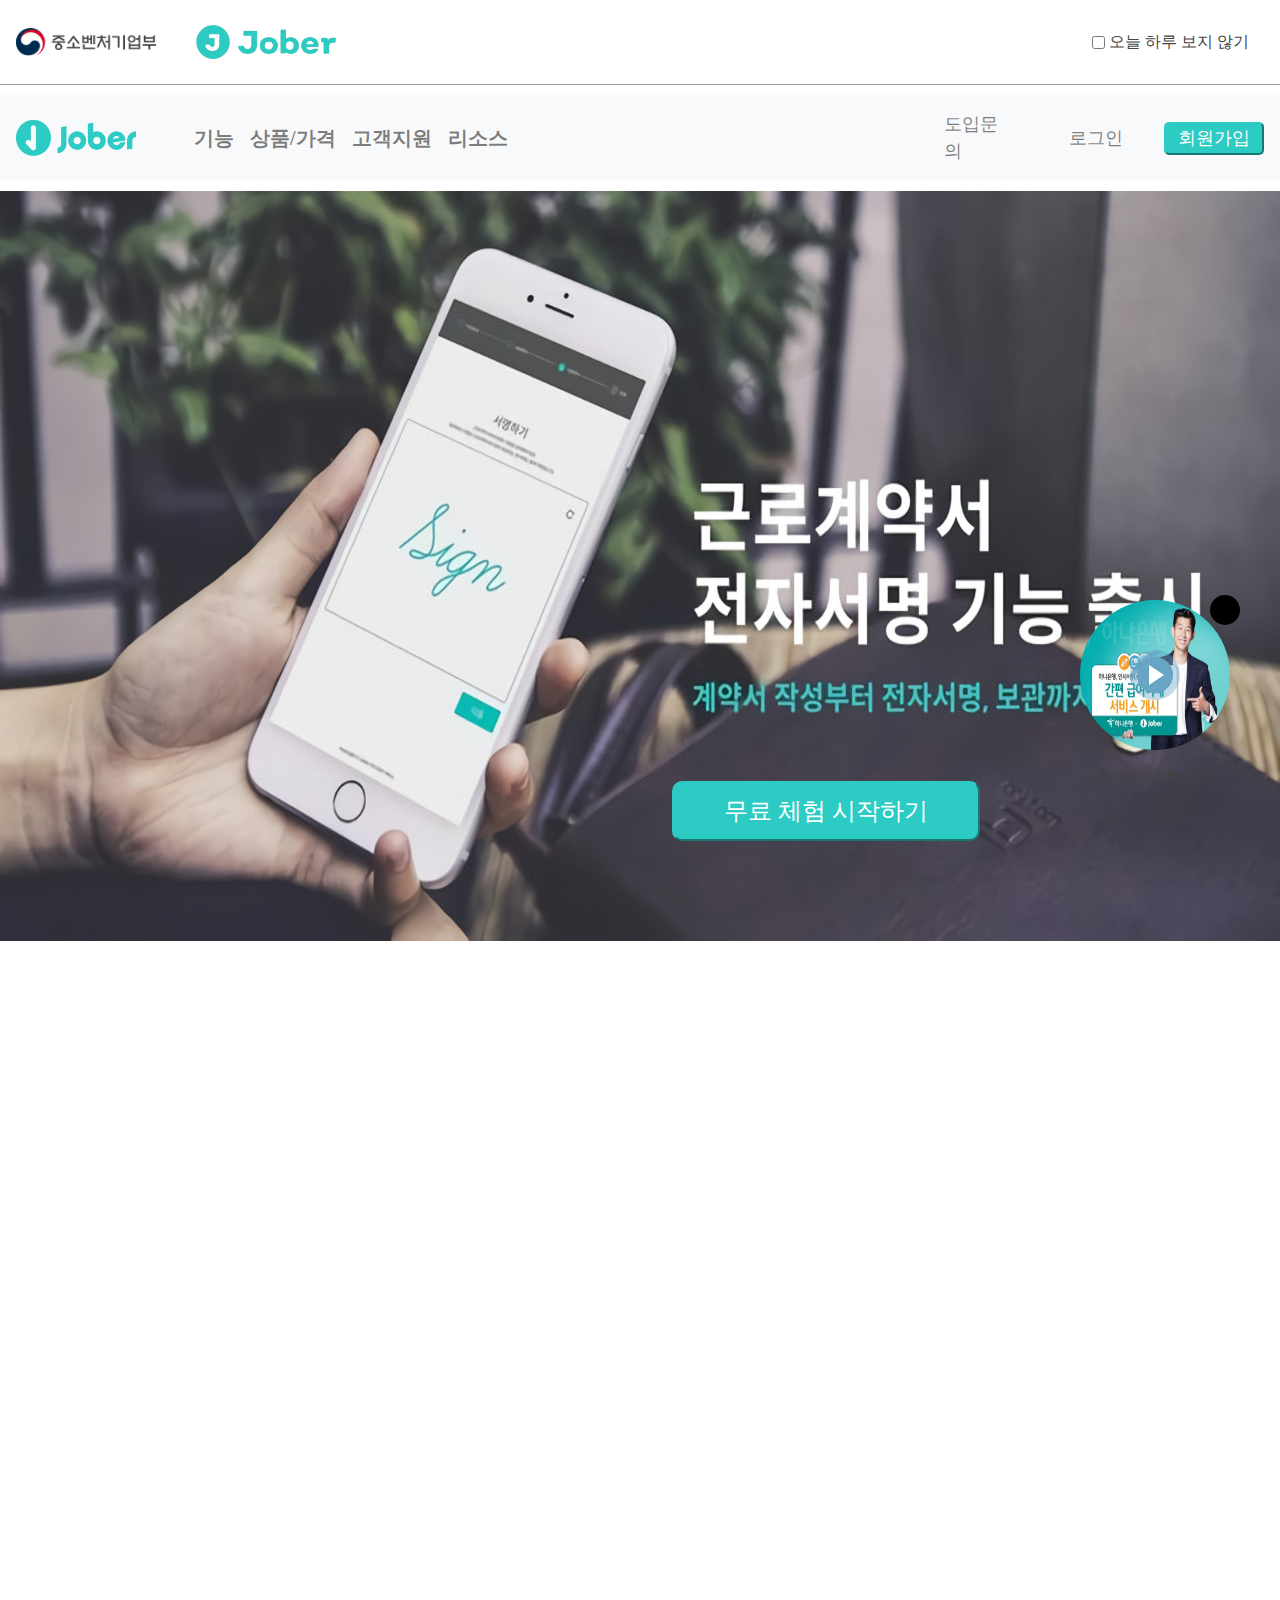
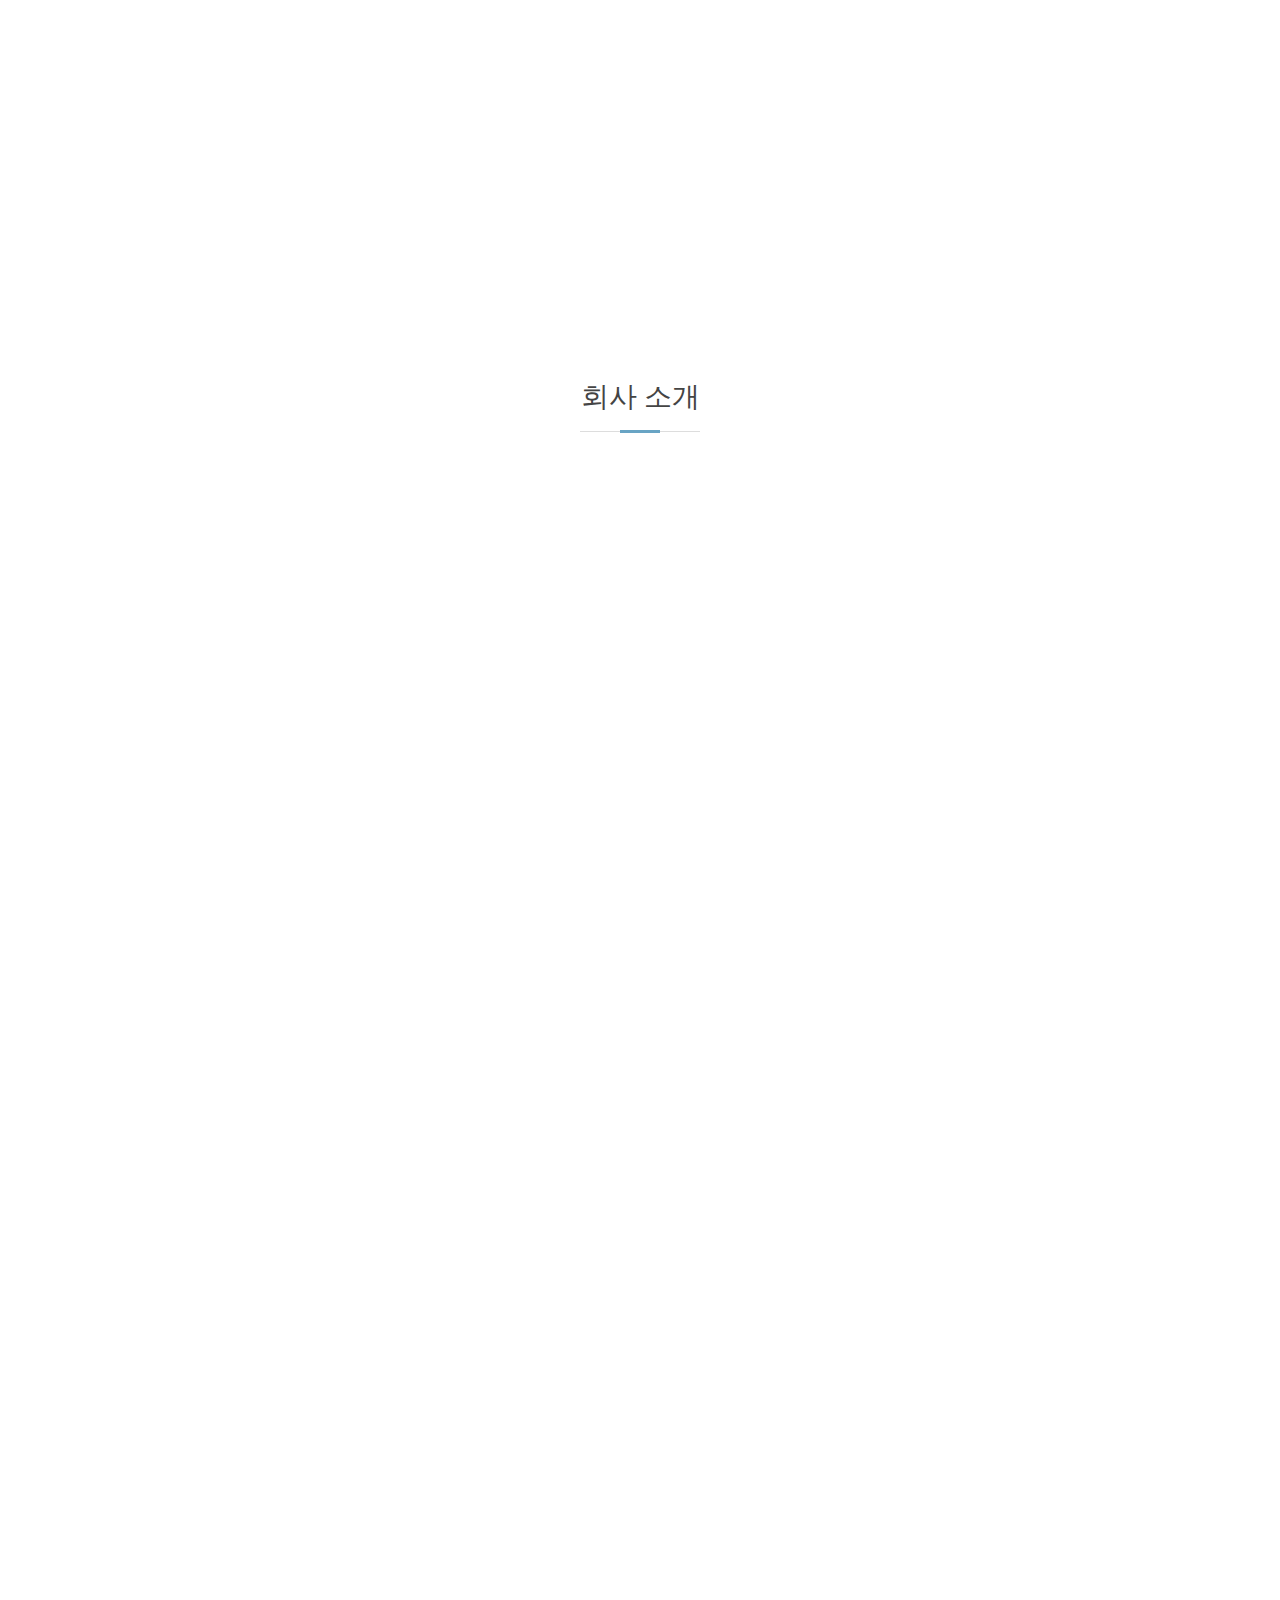
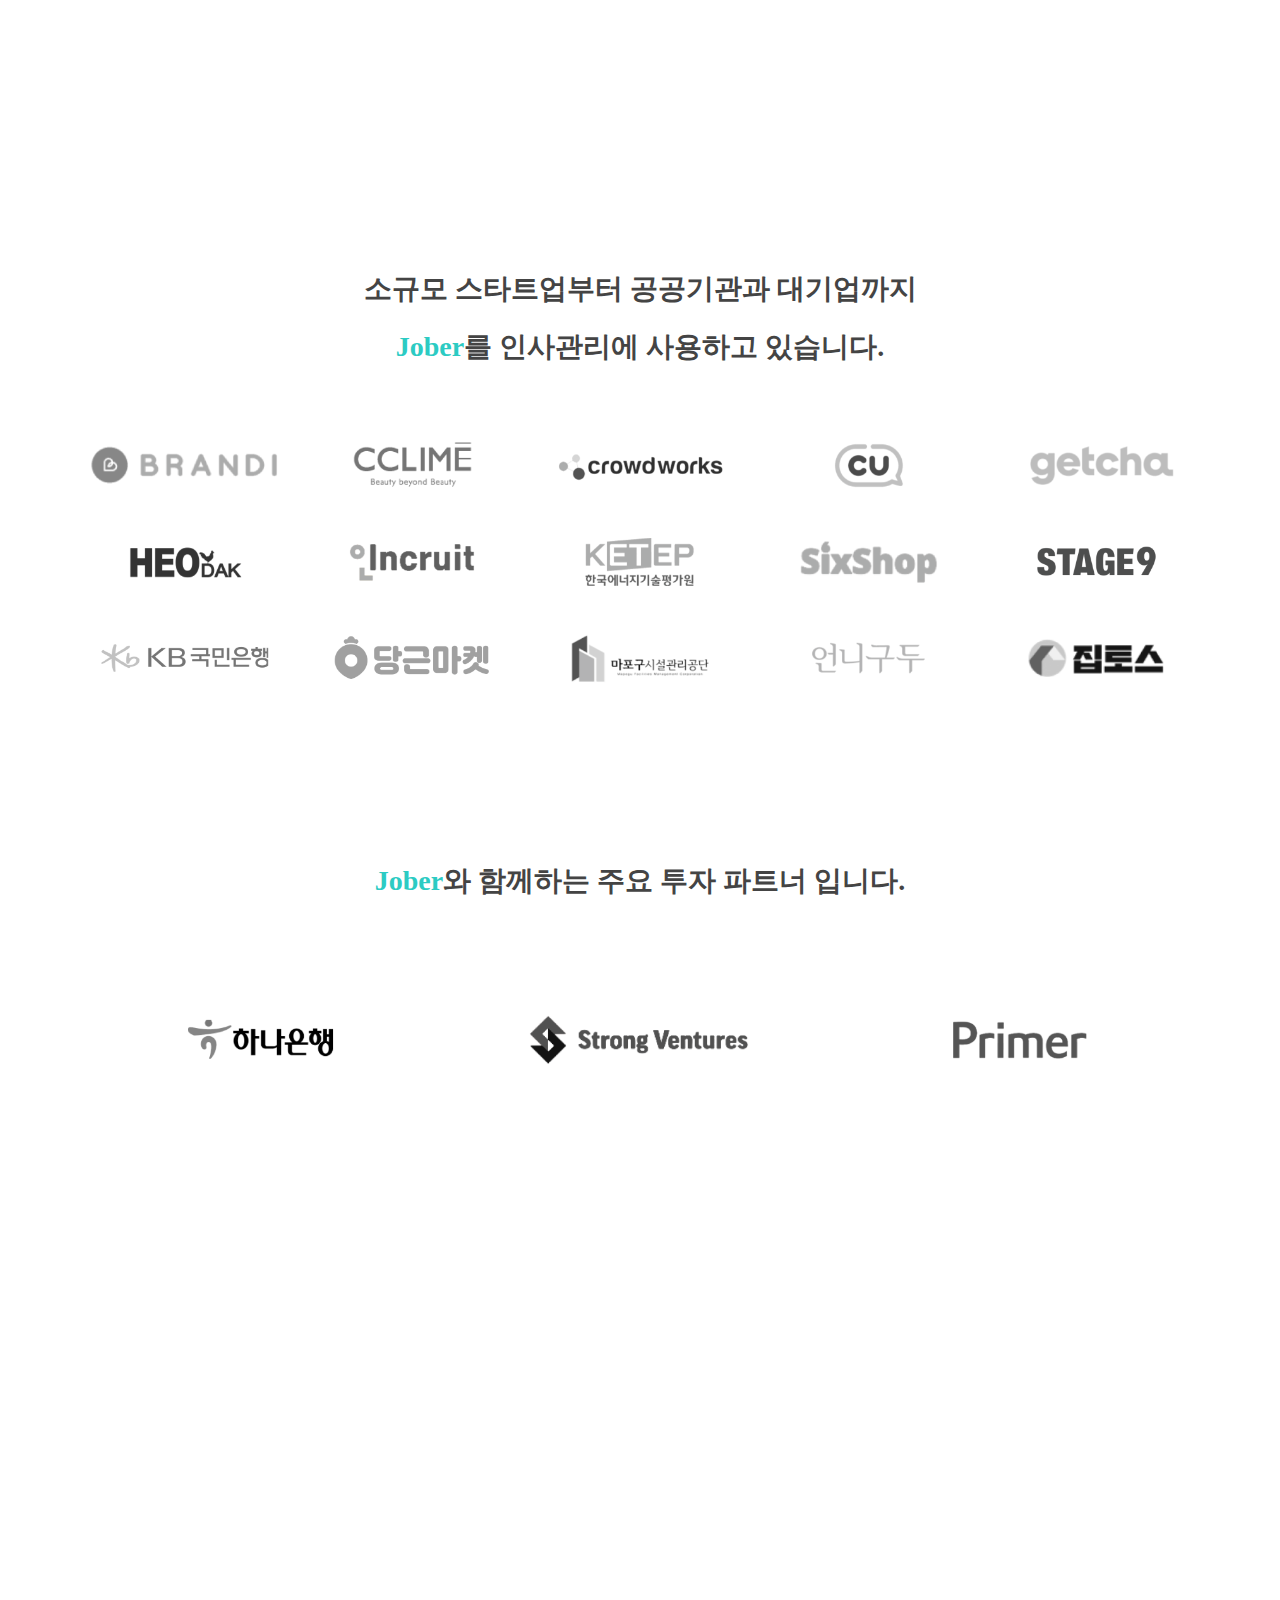
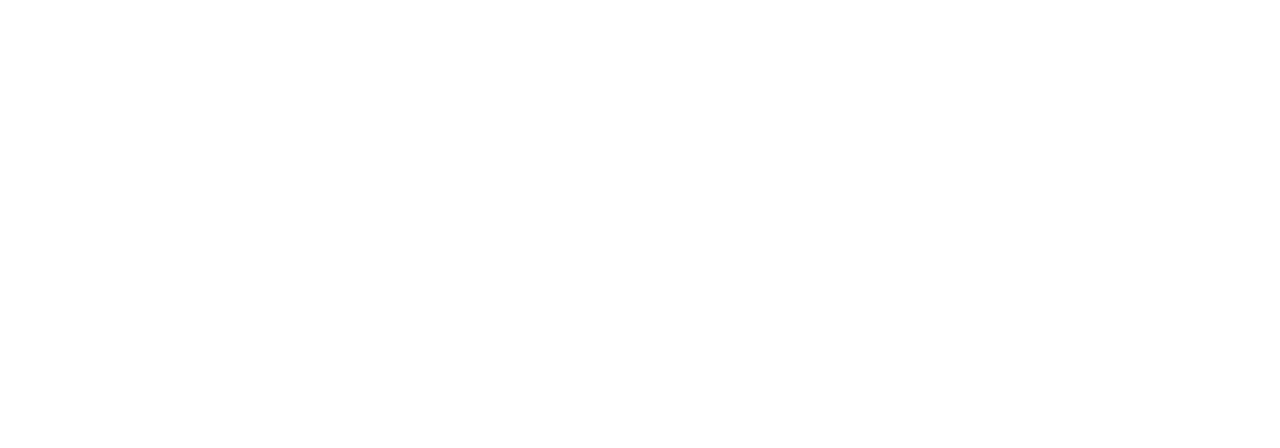
==== commit 936103c0: "service_slide  complete" ====
--- a/index.html
+++ b/index.html
@@ -207,7 +207,7 @@
     </section><!-- End Why Us Section -->
 
 
-s
+
     <!-- ======= Features Section ======= -->
     <section class="features">
       <div class="main_container mb-5">
@@ -539,8 +539,8 @@
           minussize = "-=273px"
           timeset = 1000;
         }else if(window.innerWidth < 635){
-          minussize = "-=" + window.innerWidth-60 + "px";
-          console.log(`-=  {window.innerWidth-60}  px`);
+          minussize = `-=${window.innerWidth-60}px`;
+          $('.slide_contents').css('width',`${window.innerWidth-60}px`);
           timeset = 1000;
         }
 
--- a/assets/css/style.css
+++ b/assets/css/style.css
@@ -2242,16 +2242,6 @@
   .main_container{
     width: 90%;
   }
-  .slidebanner li {
-    width: 100%;
-  }
-  .ad_ct {
-    width: 100%;
-  }
-  .slidebanner,
-  .bannerbox {
-    width: 100%;
-  }
 }
 @media (min-width: 1024px) {
   .jumbotron small {
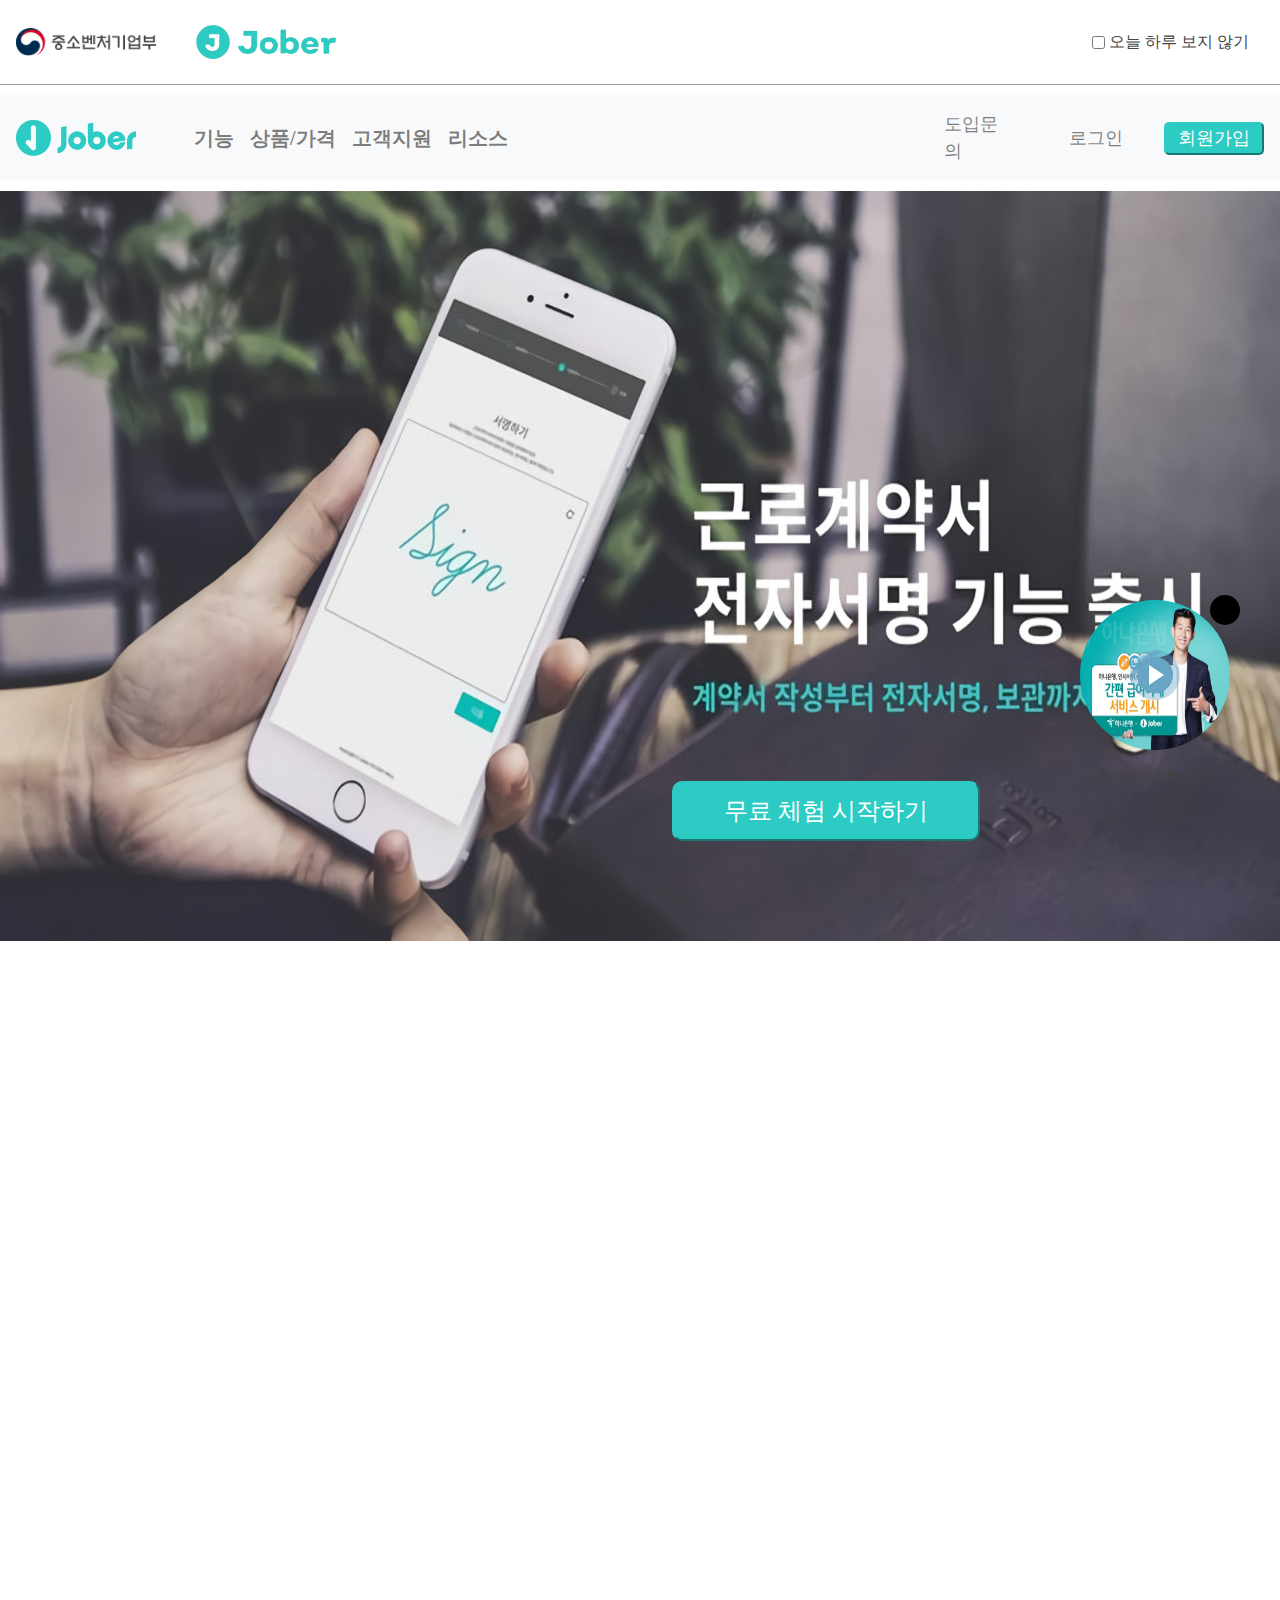
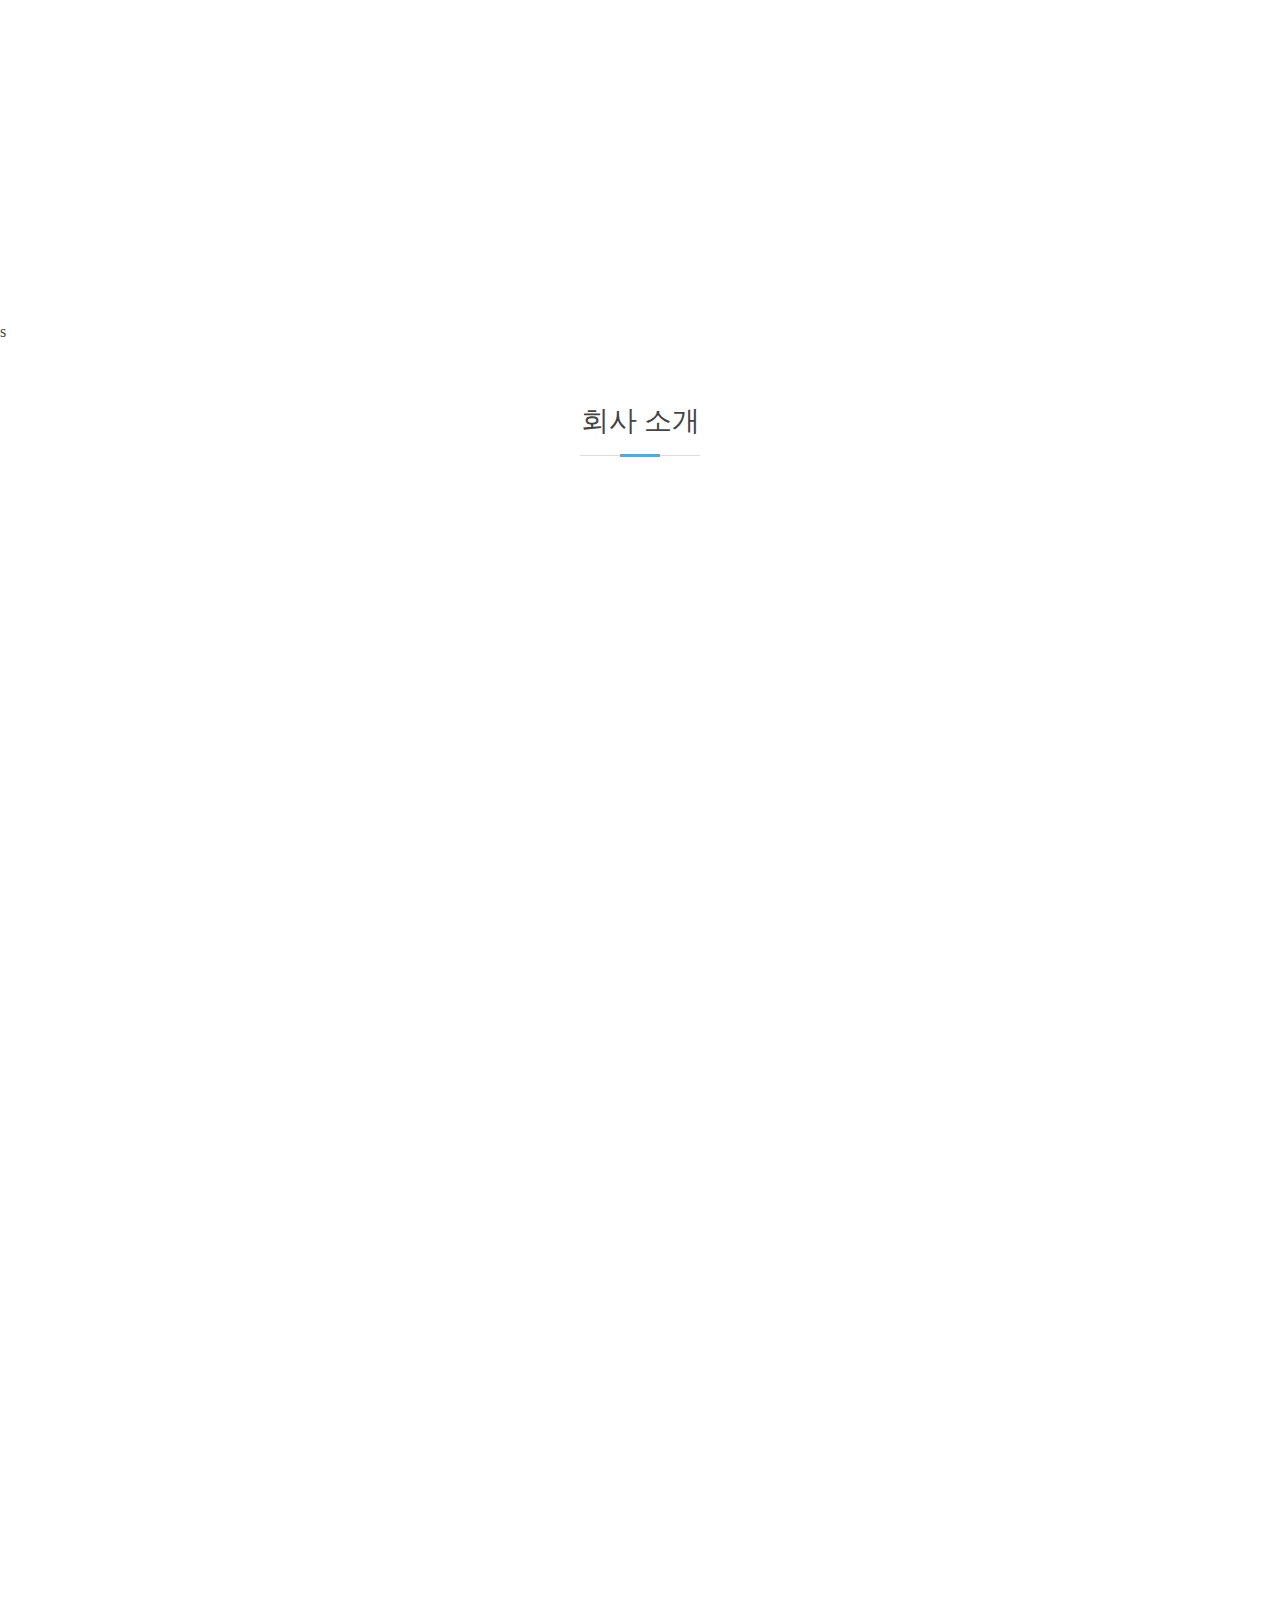
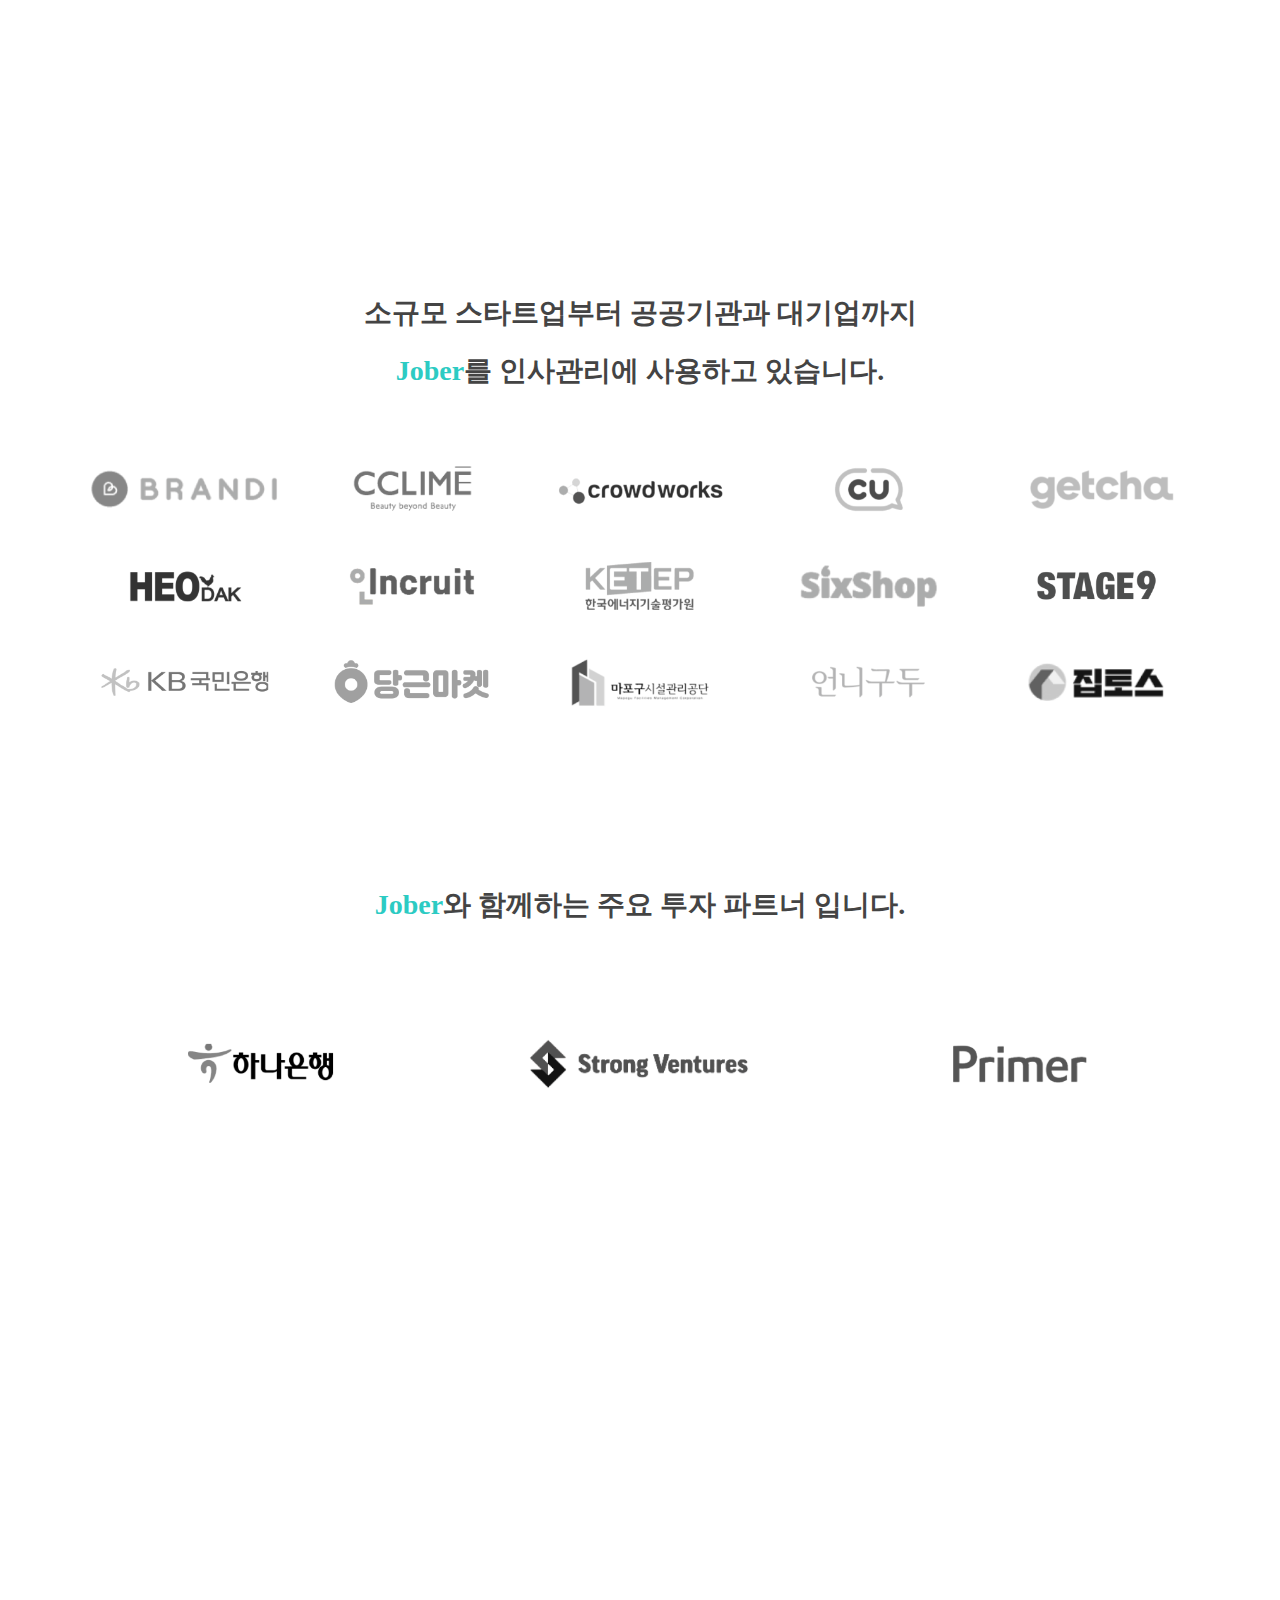
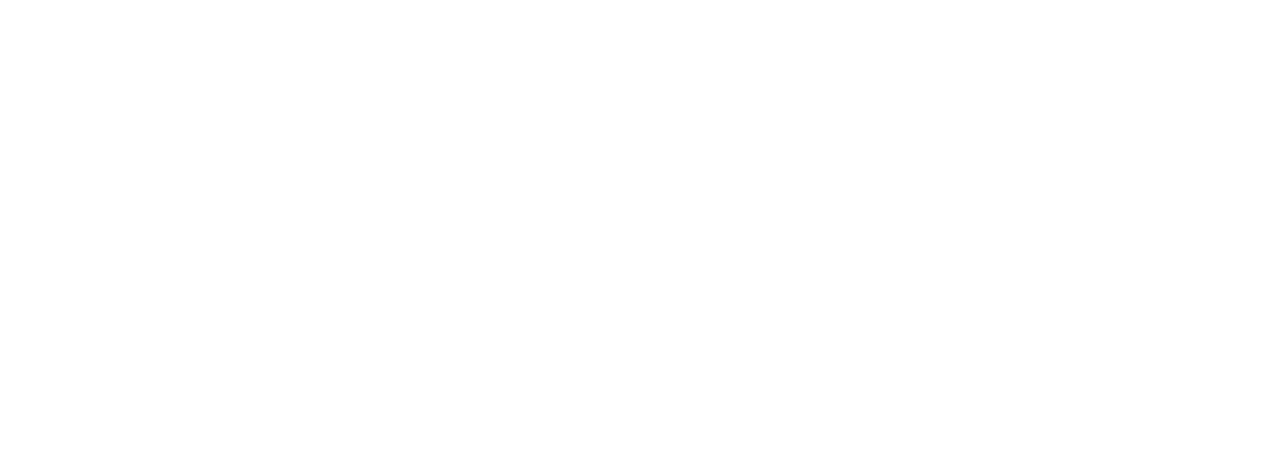
==== commit d3d9a31f: "a" ====
--- a/index.html
+++ b/index.html
@@ -207,7 +207,7 @@
     </section><!-- End Why Us Section -->
 
 
-
+s
     <!-- ======= Features Section ======= -->
     <section class="features">
       <div class="main_container mb-5">
@@ -539,8 +539,8 @@
           minussize = "-=273px"
           timeset = 1000;
         }else if(window.innerWidth < 635){
-          minussize = `-=${window.innerWidth-60}px`;
-          $('.slide_contents').css('width',`${window.innerWidth-60}px`);
+          minussize = "-=" + window.innerWidth-60 + "px";
+          console.log(`-=  {window.innerWidth-60}  px`);
           timeset = 1000;
         }
 
--- a/assets/css/style.css
+++ b/assets/css/style.css
@@ -2242,6 +2242,16 @@
   .main_container{
     width: 90%;
   }
+  .slidebanner li {
+    width: 100%;
+  }
+  .ad_ct {
+    width: 100%;
+  }
+  .slidebanner,
+  .bannerbox {
+    width: 100%;
+  }
 }
 @media (min-width: 1024px) {
   .jumbotron small {
